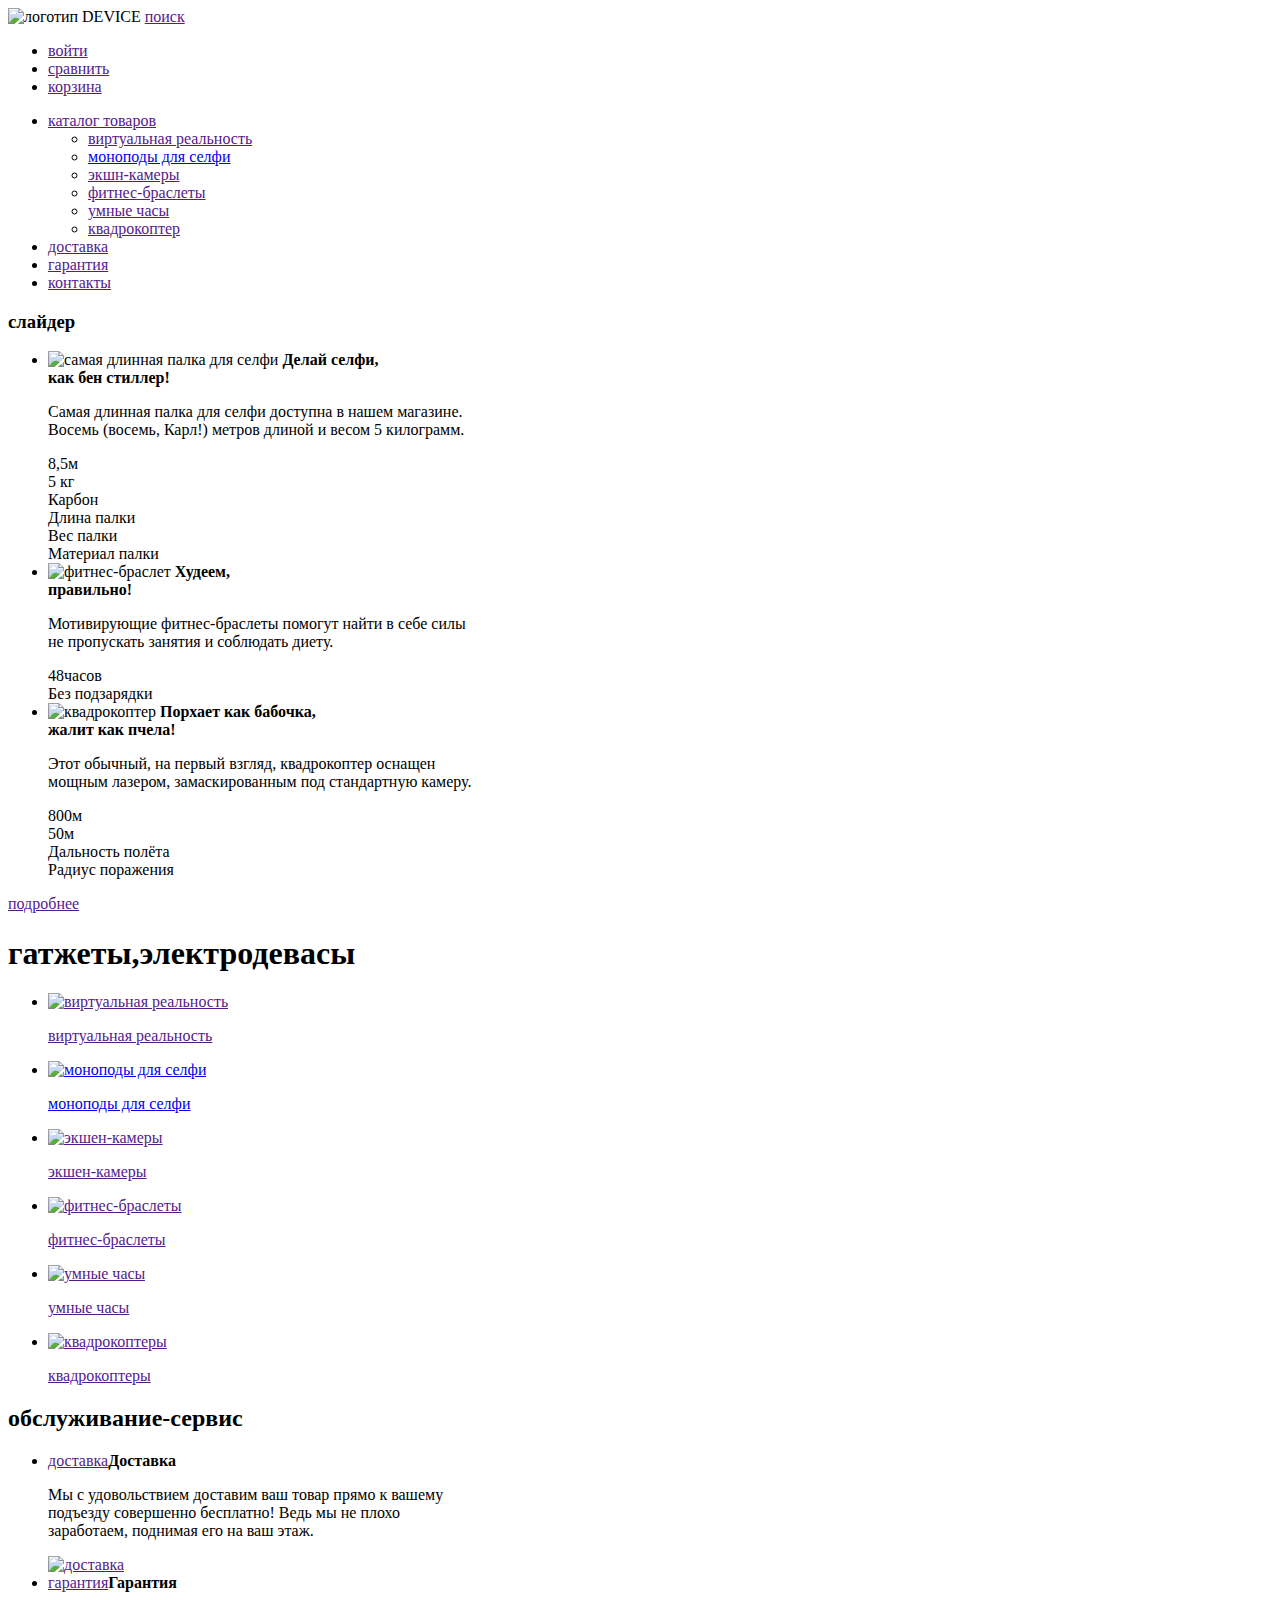
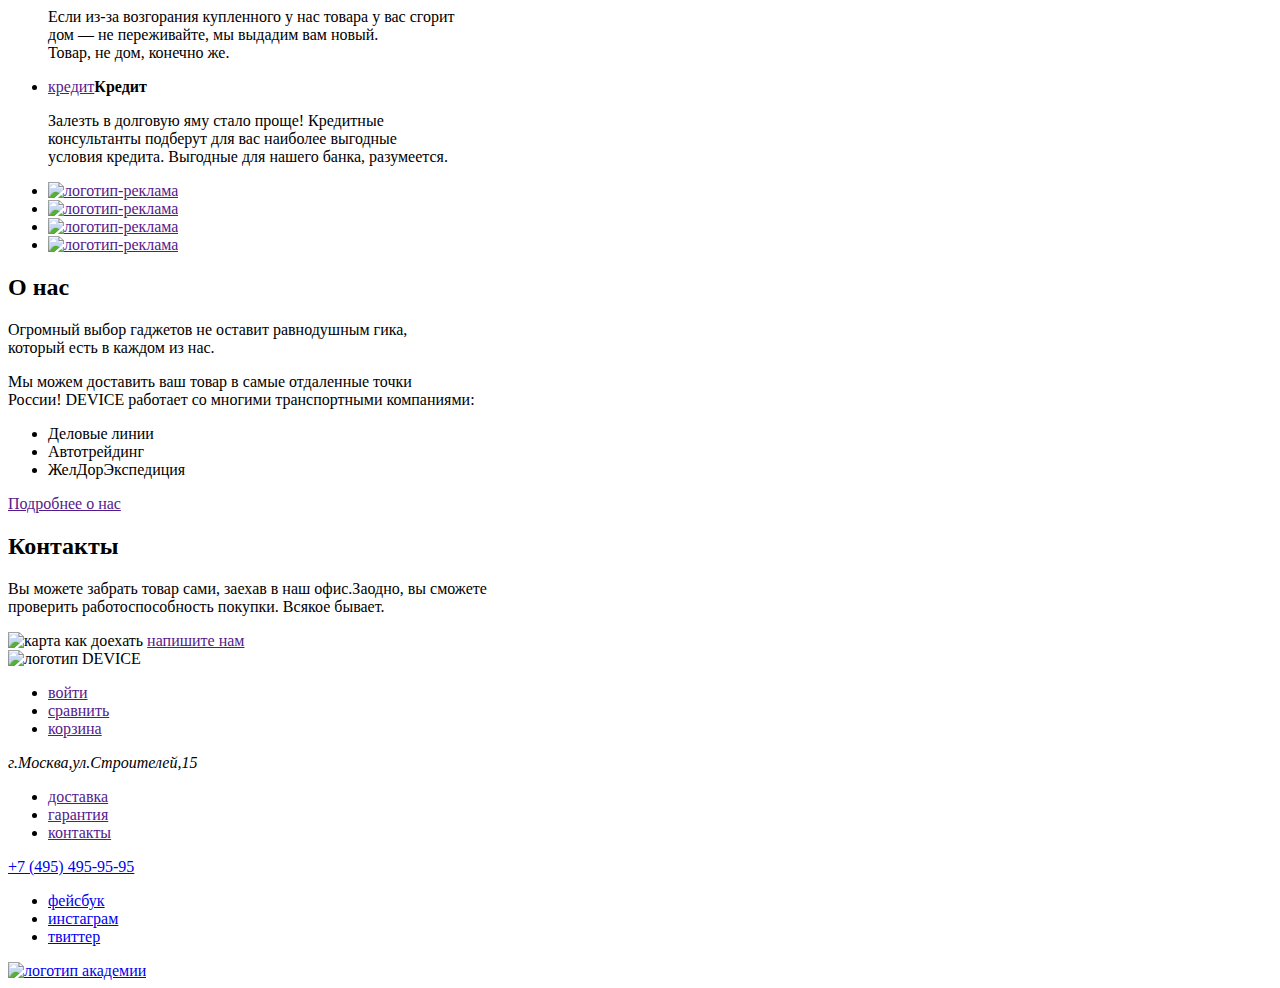
==== index.html @ 6733f3e0 "Merge pull request #3 from AleksandrKurilenko/master" ====
<!DOCTYPE html>
<html lang="ru">

<head>
  <meta charset="utf-8">
  <title>HTML Academy: Девайс</title>
</head>

<body>
  <header>
    <nav>
      <a><img src="https://via.placeholder.com/150x200" alt="логотип DEVICE"></a>
      <a href="">поиск</a>
      <ul>
        <li><a href="">войти</a></li>
        <li><a href="">сравнить</a></li>
        <li><a href="">корзина</a></li>
      </ul>
      <ul>
        <li><a href="">каталог товаров</a>
          <ul>
            <li><a href="">виртуальная реальность</a></li>
            <li><a href="catalog.html">моноподы для селфи</a></li>
            <li><a href="">экшн-камеры</a></li>
            <li><a href="">фитнес-браслеты</a></li>
            <li><a href="">умные часы</a></li>
            <li><a href="">квадрокоптер</a></li>
          </ul>
        </li>
        <li><a href="">доставка</a></li>
        <li><a href="">гарантия</a></li>
        <li><a href="">контакты</a></li>
      </ul>
    </nav>
  </header>
  <main>
    <section>
      <h3 class="visually-hidden">слайдер</h3>
      <ul>
        <li><img src="https://via.placeholder.com/150x200" alt="самая длинная палка для селфи">
          <b>Делай селфи,<br> как бен стиллер!</b>
          <!--Здесь будет декоративная цифра 01-->
          <p>Самая длинная палка для селфи доступна в нашем магазине.<br>
            Восемь (восемь, Карл!) метров длиной и весом 5 килограмм.</p>
          <table>
            <tr>
              <dt>8,5м</dt>
              <dt>5 кг</dt>
              <dt>Карбон</dt>
            </tr>
            <tr>
              <dt>Длина палки</dt>
              <dt>Вес палки</dt>
              <dt>Материал палки</dt>
            </tr>
          </table>
        </li>
        <li><img src="https://via.placeholder.com/150x200" alt="фитнес-браслет">
          <b>Худеем,<br> правильно!</b>
          <!--Здесь будет декоративная цифра 02-->
          <p>Мотивирующие фитнес-браслеты помогут найти в себе силы<br>
            не пропускать занятия и соблюдать диету.</p>
          <table>
            <tr>
              <dt>48часов</dt>
            </tr>
            <tr>
              <dt>Без подзарядки</dt>
            </tr>
          </table>
        </li>
        <li><img src="https://via.placeholder.com/150x200" alt="квадрокоптер">
          <b>Порхает как бабочка,<br> жалит как пчела!</b>
          <!--Здесь будет декоративная цифра 03-->
          <p>Этот обычный, на первый взгляд, квадрокоптер оснащен<br>
            мощным лазером, замаскированным под стандартную камеру.</p>
          <table>
            <tr>
              <dt>800м</dt>
              <dt>50м</dt>
            </tr>
            <tr>
              <dt>Дальность полёта</dt>
              <dt>Радиус поражения</dt>
            </tr>
          </table>
        </li>
      </ul>
      <div>
        <a href="">подробнее</a>
        <!--здесь будут радиоиконки-->
      </div>
    </section>
    <section>
      <h1 class="visually-hidden">гатжеты,электродевасы</h1>
      <ul>
        <li><a href=""><img src="https://via.placeholder.com/150x200" alt="виртуальная реальность">
            <p>виртуальная реальность</p>
          </a></li>
        <li><a href="catalog.html"><img src="https://via.placeholder.com/150x200" alt="моноподы для селфи">
            <p>моноподы для селфи</p>
          </a></li>
        <li><a href=""><img src="https://via.placeholder.com/150x200" alt="экшен-камеры">
            <p>экшен-камеры</p>
          </a></li>
        <li><a href=""><img src="https://via.placeholder.com/150x200" alt="фитнес-браслеты">
            <p>фитнес-браслеты</p>
          </a></li>
        <li><a href=""><img src="https://via.placeholder.com/150x200" alt="умные часы">
            <p>умные часы</p>
          </a></li>
        <li><a href=""><img src="https://via.placeholder.com/150x200" alt="квадрокоптеры">
            <p>квадрокоптеры</p>
          </a></li>
      </ul>
    </section>
    <section>
      <h2 class="visually-hidden">обслуживание-сервис</h2>
      <ul>
        <li><a href="">доставка</a><b>Доставка</b>
          <p>Мы с удовольствием доставим ваш товар прямо к вашему<br>
            подъезду совершенно бесплатно! Ведь мы не плохо<br>
            заработаем, поднимая его на ваш этаж.</p>
          <a href=""><img src="https://via.placeholder.com/150x200" alt="доставка"></a>
        </li>
        <li><a href="">гарантия</a><b>Гарантия</b>
          <p>Если из-за возгорания купленного у нас товара у вас сгорит<br>
            дом — не переживайте, мы выдадим вам новый.<br>
            Товар, не дом, конечно же.</p>
        </li>
        <li><a href="">кредит</a><b>Кредит</b>
          <p>Залезть в долговую яму стало проще! Кредитные<br>
            консультанты подберут для вас наиболее выгодные<br>
            условия кредита. Выгодные для нашего банка, разумеется.</p>
        </li>
      </ul>
    </section>
    <div>
      <ul>
        <li><a href=""><img src="https://via.placeholder.com/150x200" alt="логотип-реклама"></a></li>
        <li><a href=""><img src="https://via.placeholder.com/150x200" alt="логотип-реклама"></a></li>
        <li><a href=""><img src="https://via.placeholder.com/150x200" alt="логотип-реклама"></a></li>
        <li><a href=""><img src="https://via.placeholder.com/150x200" alt="логотип-реклама"></a></li>
      </ul>
    </div>
    <section>
      <h2>О нас</h2>
      <p>Огромный выбор гаджетов не оставит равнодушным гика,<br>
        который есть в каждом из нас.</p>
      <p>Мы можем доставить ваш товар в самые отдаленные точки<br>
        России! DEVICE работает со многими транспортными компаниями:</p>
      <ul>
        <li>Деловые линии</li>
        <li>Автотрейдинг</li>
        <li>ЖелДорЭкспедиция</li>
      </ul>
      <a href="">Подробнее о нас</a>
    </section>
    <section>
      <h2>Контакты</h2>
      <p>Вы можете забрать товар сами, заехав в наш офис.Заодно, вы сможете<br>
        проверить работоспособность покупки. Всякое бывает.</p>
      <img src="https://via.placeholder.com/150x200" alt="карта как доехать">
      <a href="">напишите нам</a>
    </section>
  </main>
  <footer>
    <div>
      <a><img src="https://via.placeholder.com/150x200" alt="логотип DEVICE"></a>
      <ul>
        <li><a href="">войти</a></li>
        <li><a href="">сравнить</a></li>
        <li><a href="">корзина</a></li>
      </ul>
    </div>
    <div>
      <address>г.Москва,ул.Строителей,15</address>
      <ul>
        <li><a href="">доставка</a></li>
        <li><a href="">гарантия</a></li>
        <li><a href="">контакты</a></li>
      </ul>
      <a href="tel:+74954959595">+7 (495) 495-95-95</a>
    </div>
    <div>
      <ul>
        <li><a href="#">фейсбук</a></li>
        <li><a href="#">инстаграм</a></li>
        <li><a href="#">твиттер</a></li>
      </ul>
      <a href="https://htmlacademy.ru/intensive/htmlcss">
        <img src="https://via.placeholder.com/150x200" alt="логотип академии">
      </a>
    </div>
  </footer>
</body>

</html>
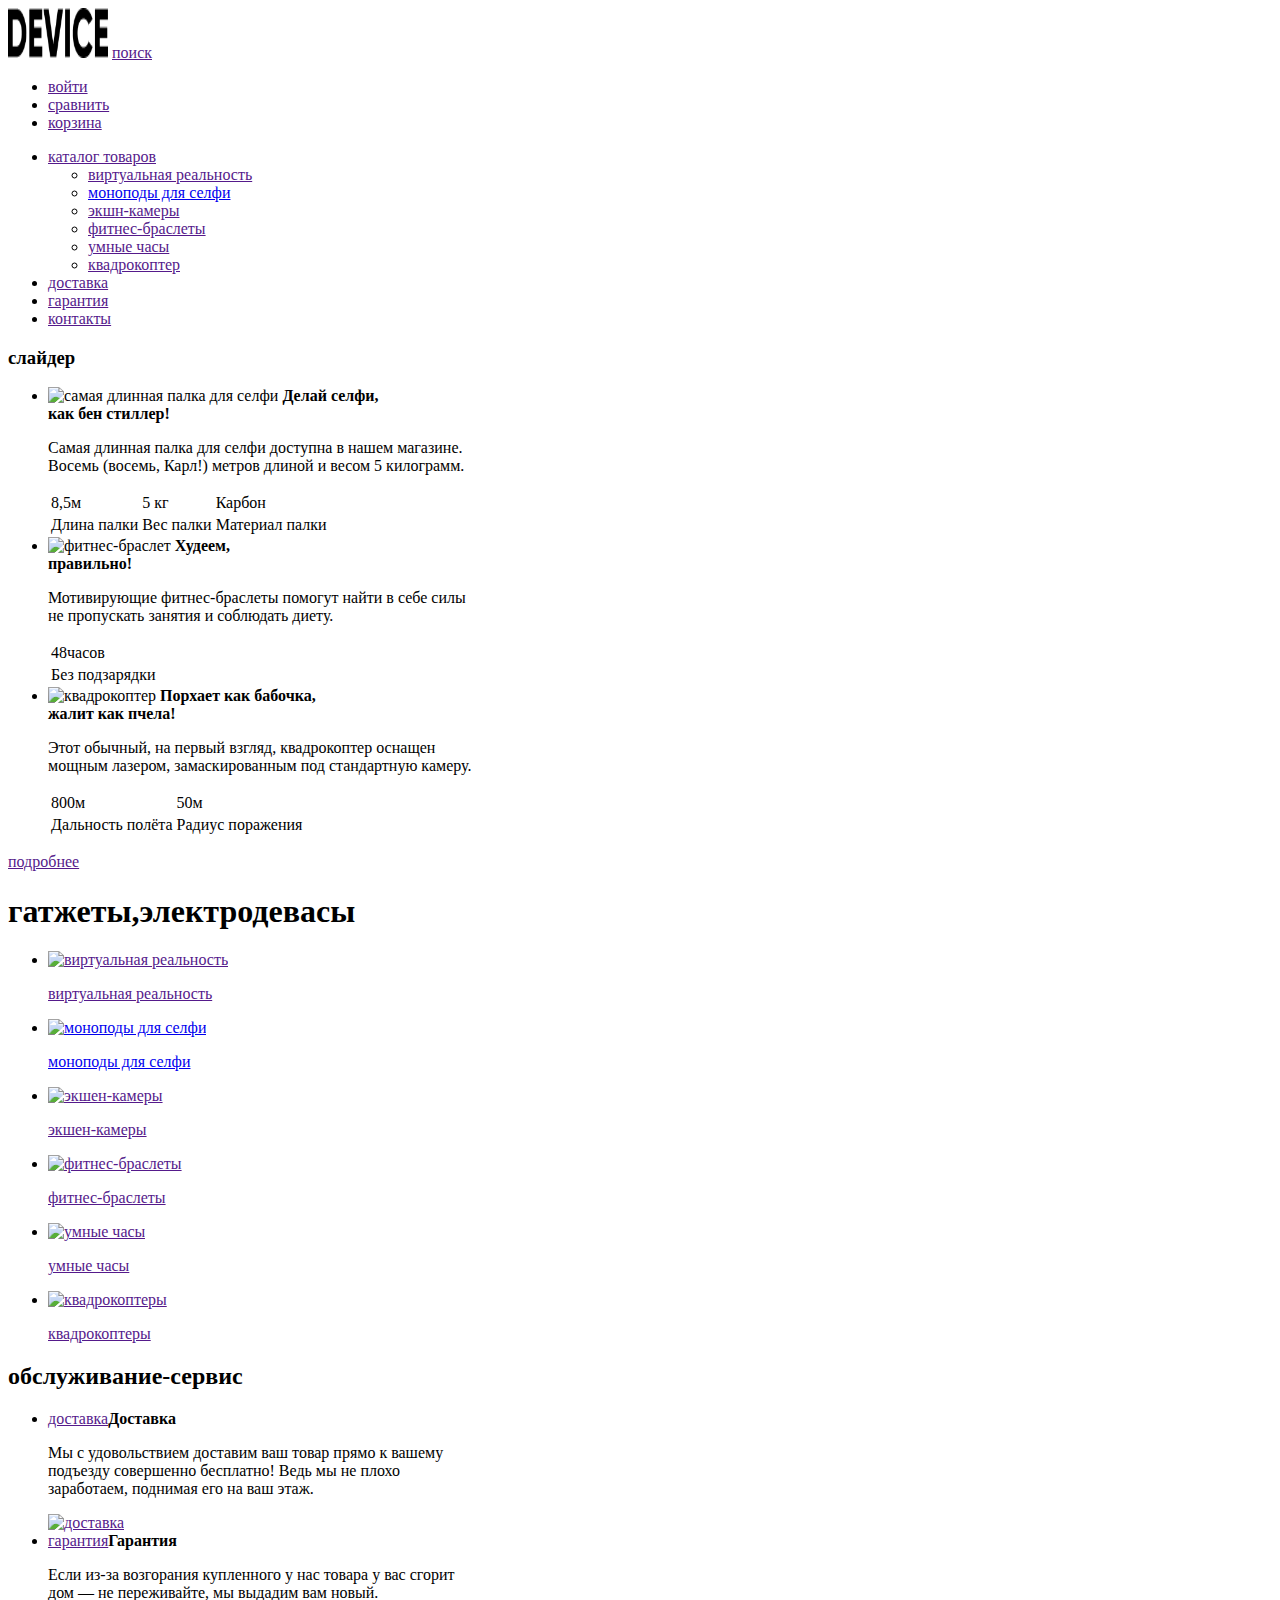
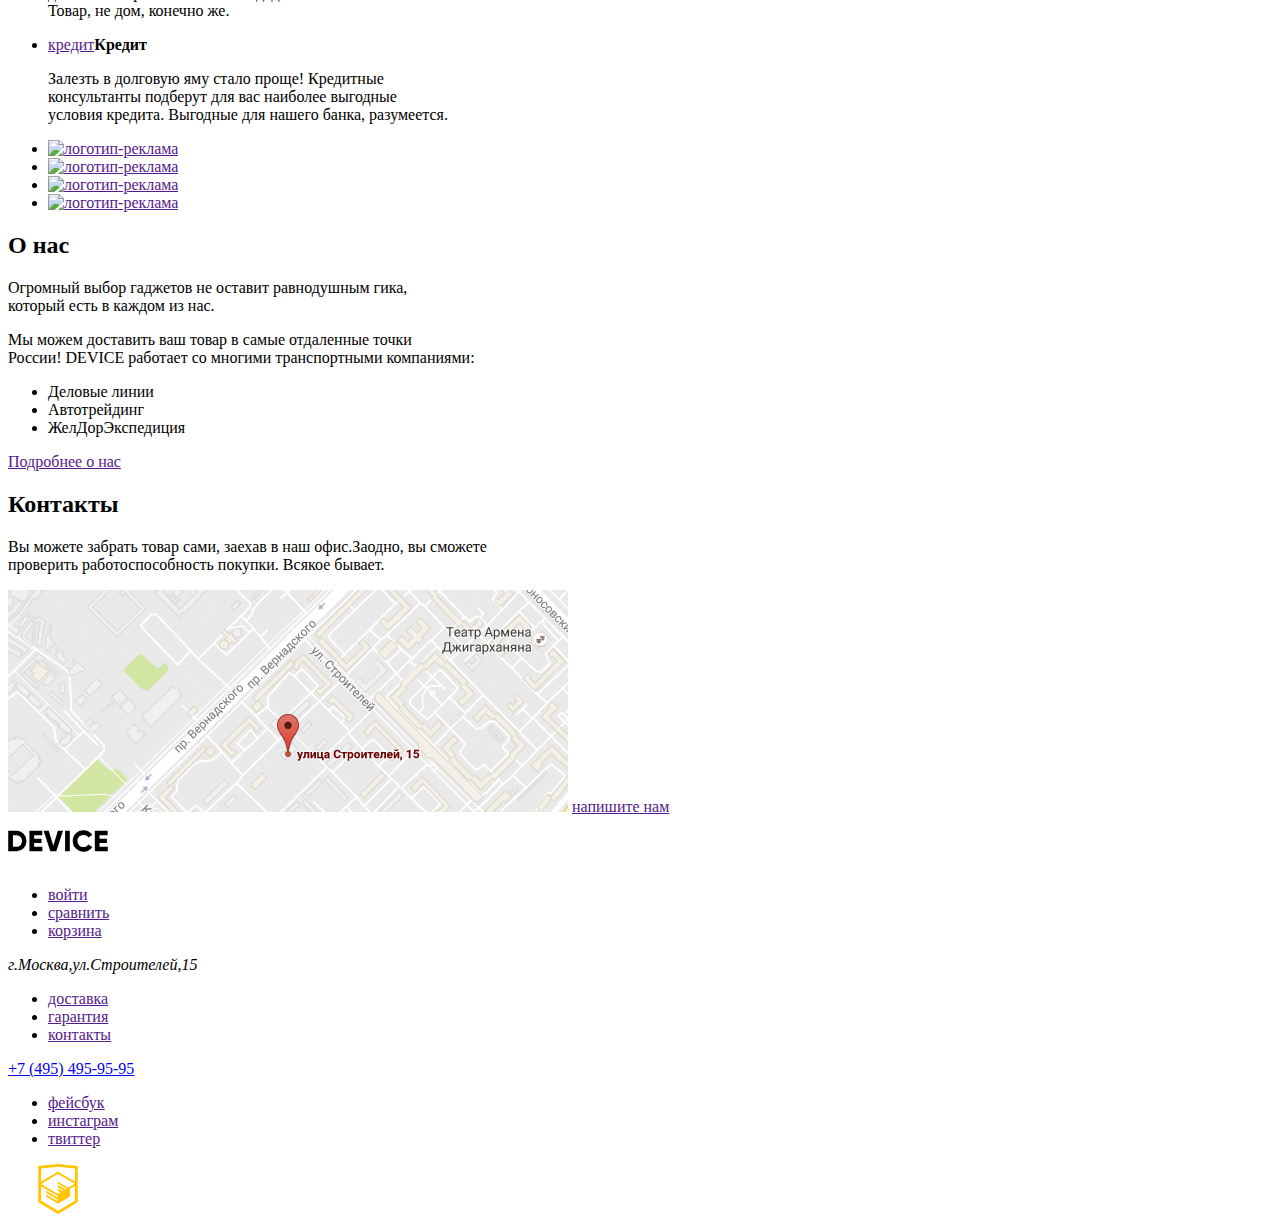
==== commit 03244edc: "Merge pull request #4 from AleksandrKurilenko/master" ====
--- a/index.html
+++ b/index.html
@@ -9,7 +9,7 @@
 <body>
   <header>
     <nav>
-      <a><img src="https://via.placeholder.com/150x200" alt="логотип DEVICE"></a>
+      <a><img src="img/-e-logo.png" width="100" height="50" alt="логотип DEVICE"></a>
       <a href="">поиск</a>
       <ul>
         <li><a href="">войти</a></li>
@@ -44,14 +44,14 @@
             Восемь (восемь, Карл!) метров длиной и весом 5 килограмм.</p>
           <table>
             <tr>
-              <dt>8,5м</dt>
-              <dt>5 кг</dt>
-              <dt>Карбон</dt>
+              <td>8,5м</td>
+              <td>5 кг</td>
+              <td>Карбон</td>
             </tr>
             <tr>
-              <dt>Длина палки</dt>
-              <dt>Вес палки</dt>
-              <dt>Материал палки</dt>
+              <td>Длина палки</td>
+              <td>Вес палки</td>
+              <td>Материал палки</td>
             </tr>
           </table>
         </li>
@@ -62,10 +62,10 @@
             не пропускать занятия и соблюдать диету.</p>
           <table>
             <tr>
-              <dt>48часов</dt>
+              <td>48часов</td>
             </tr>
             <tr>
-              <dt>Без подзарядки</dt>
+              <td>Без подзарядки</td>
             </tr>
           </table>
         </li>
@@ -76,12 +76,12 @@
             мощным лазером, замаскированным под стандартную камеру.</p>
           <table>
             <tr>
-              <dt>800м</dt>
-              <dt>50м</dt>
+              <td>800м</td>
+              <td>50м</td>
             </tr>
             <tr>
-              <dt>Дальность полёта</dt>
-              <dt>Радиус поражения</dt>
+              <td>Дальность полёта</td>
+              <td>Радиус поражения</td>
             </tr>
           </table>
         </li>
@@ -160,13 +160,13 @@
       <h2>Контакты</h2>
       <p>Вы можете забрать товар сами, заехав в наш офис.Заодно, вы сможете<br>
         проверить работоспособность покупки. Всякое бывает.</p>
-      <img src="https://via.placeholder.com/150x200" alt="карта как доехать">
-      <a href="">напишите нам</a>
+      <a href=""><img src="img/map1.jpg" alt="карта как доехать"></a>
+      <a href=""> напишите нам</a>
     </section>
   </main>
   <footer>
     <div>
-      <a><img src="https://via.placeholder.com/150x200" alt="логотип DEVICE"></a>
+      <a><img src="img/logo-device.svg" width="100" height="50" alt="логотип DEVICE"></a>
       <ul>
         <li><a href="">войти</a></li>
         <li><a href="">сравнить</a></li>
@@ -184,12 +184,12 @@
     </div>
     <div>
       <ul>
-        <li><a href="#">фейсбук</a></li>
-        <li><a href="#">инстаграм</a></li>
-        <li><a href="#">твиттер</a></li>
+        <li><a href="">фейсбук</a></li>
+        <li><a href="">инстаграм</a></li>
+        <li><a href="">твиттер</a></li>
       </ul>
       <a href="https://htmlacademy.ru/intensive/htmlcss">
-        <img src="https://via.placeholder.com/150x200" alt="логотип академии">
+        <img src="img/logo-html.svg" width="100" height="50" alt="логотип академии">
       </a>
     </div>
   </footer>
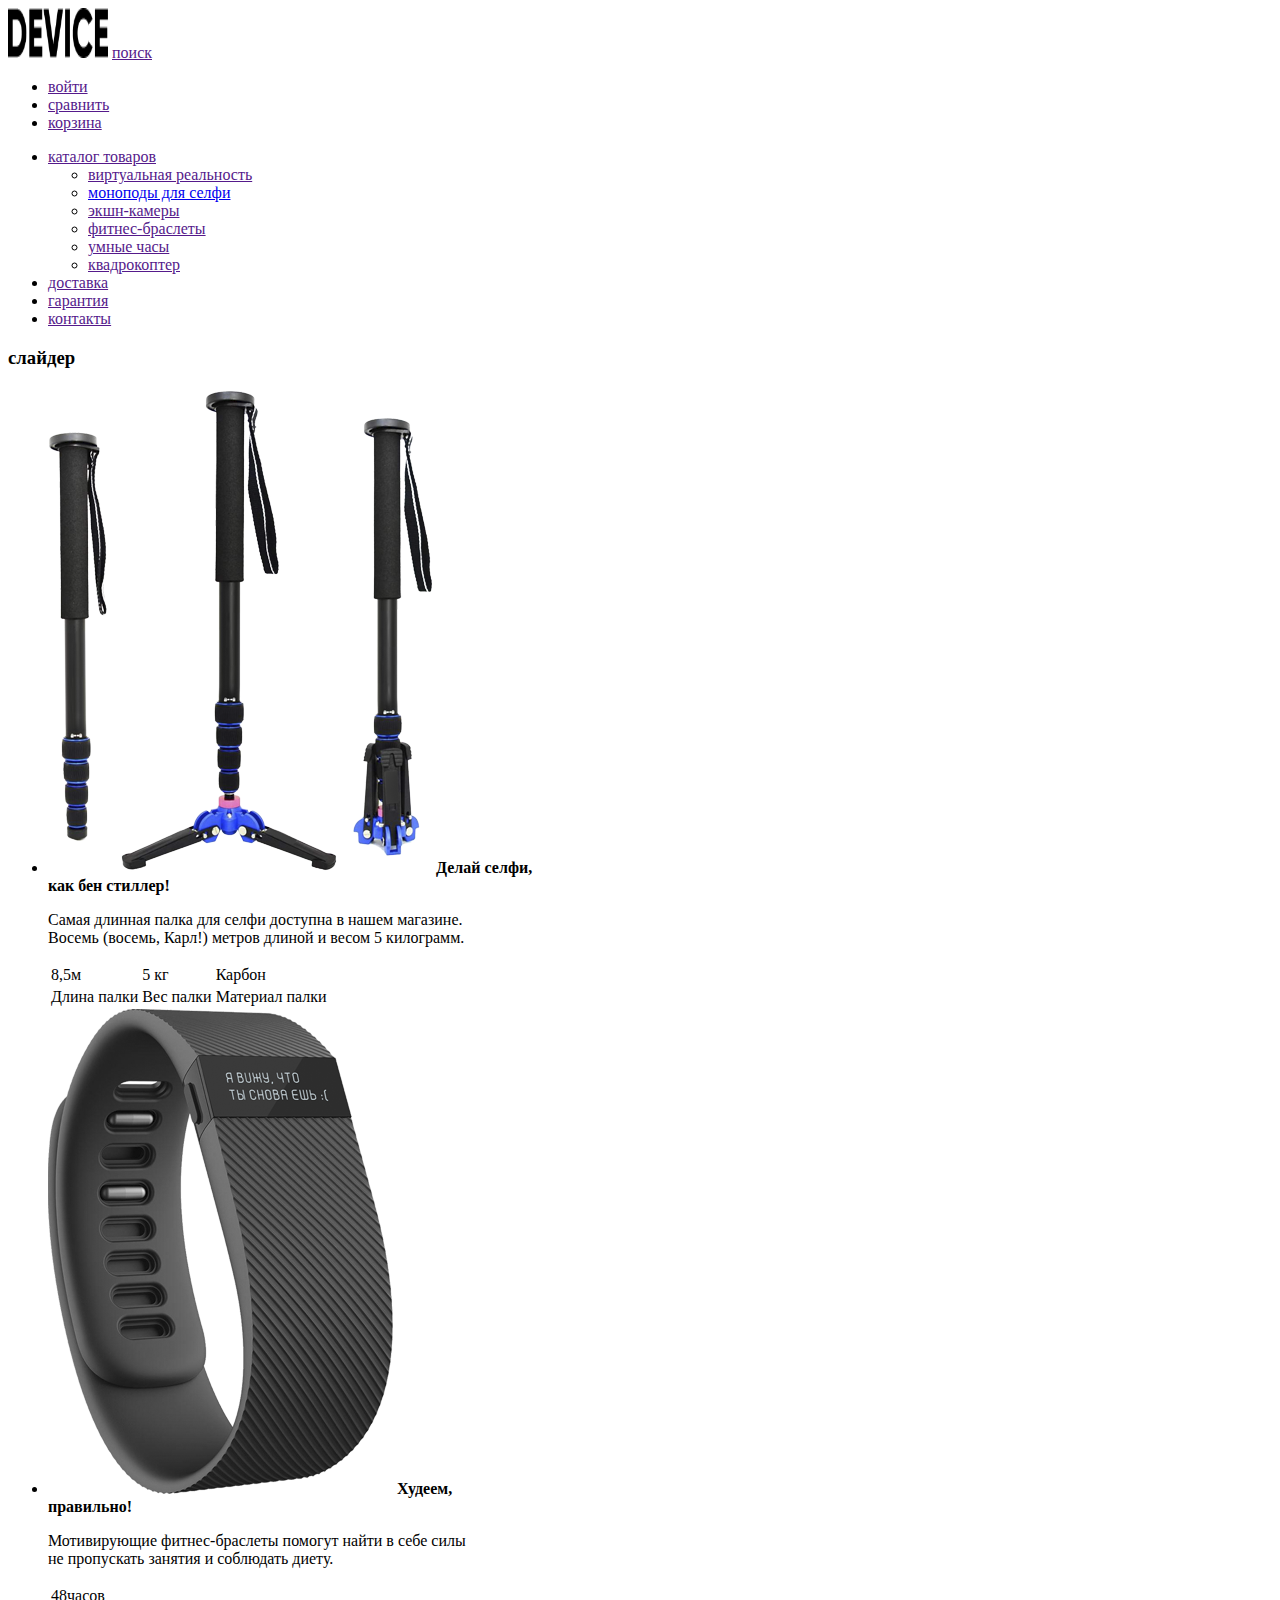
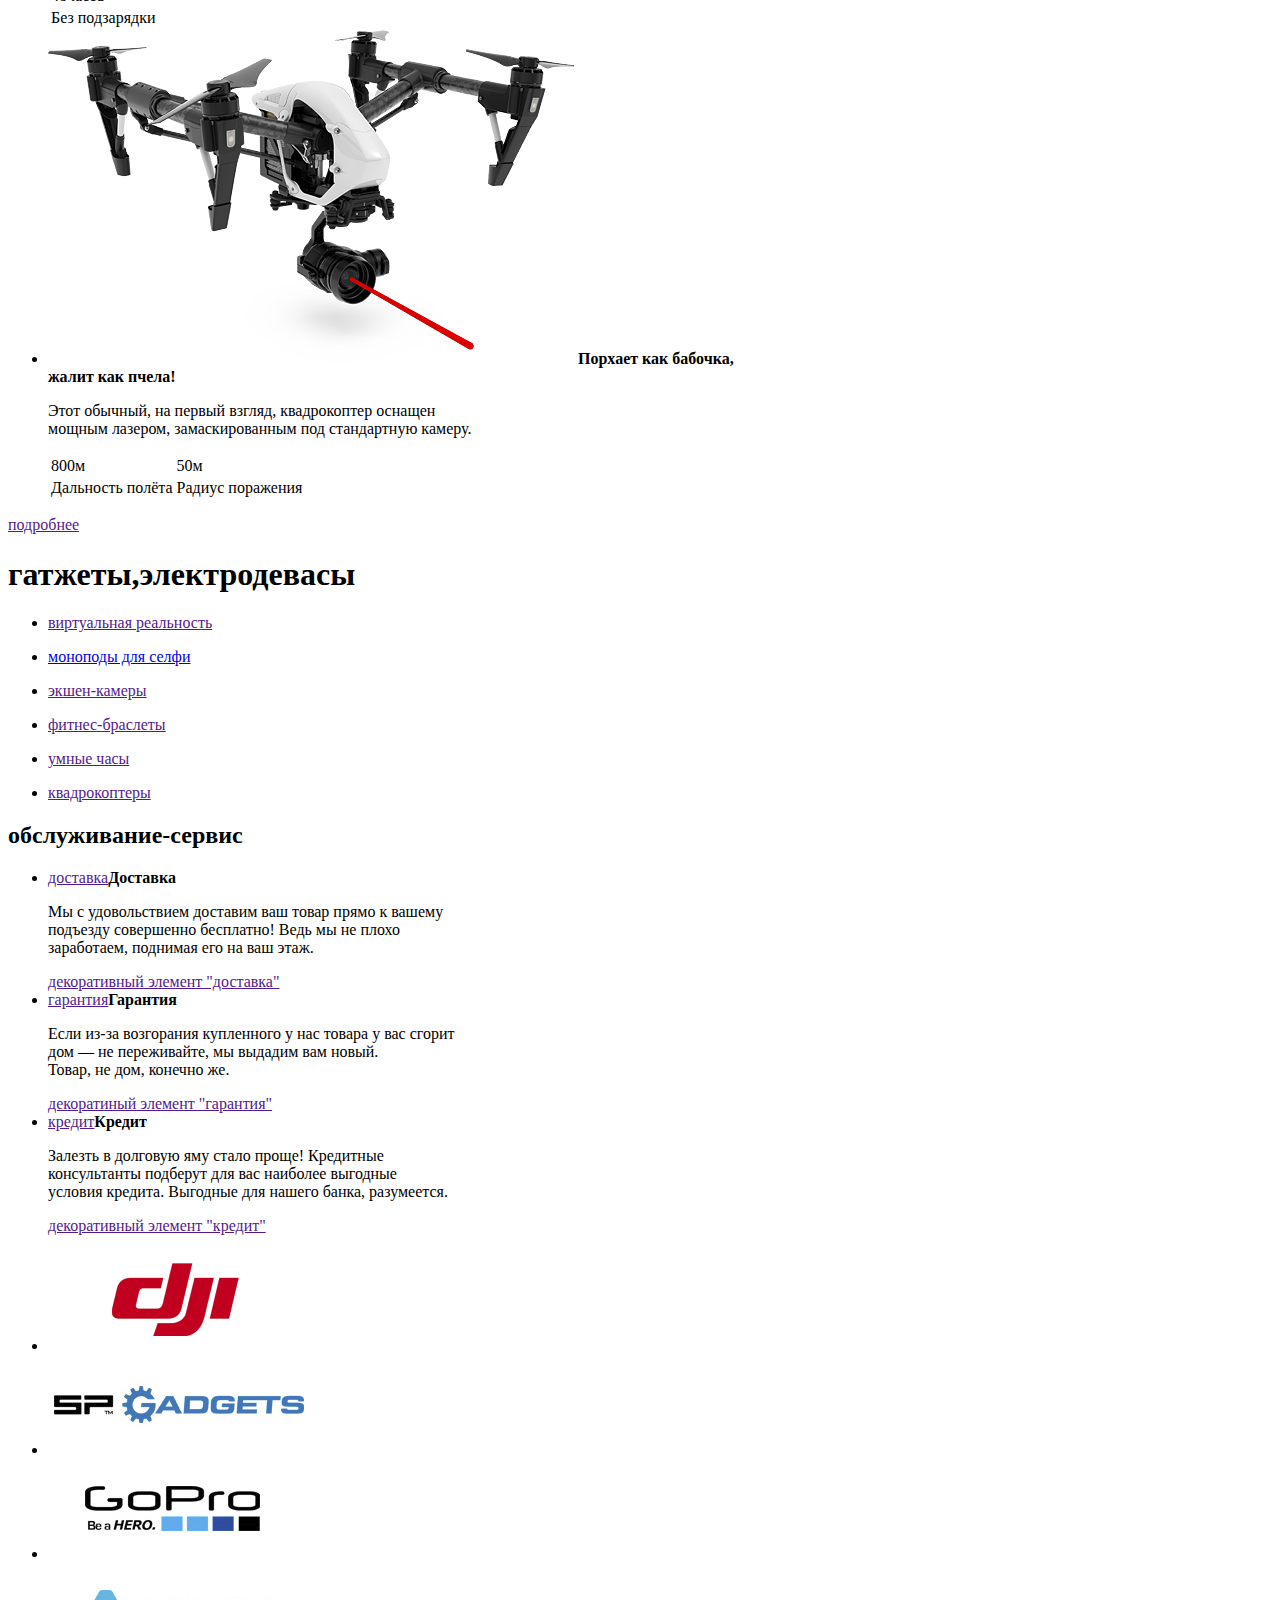
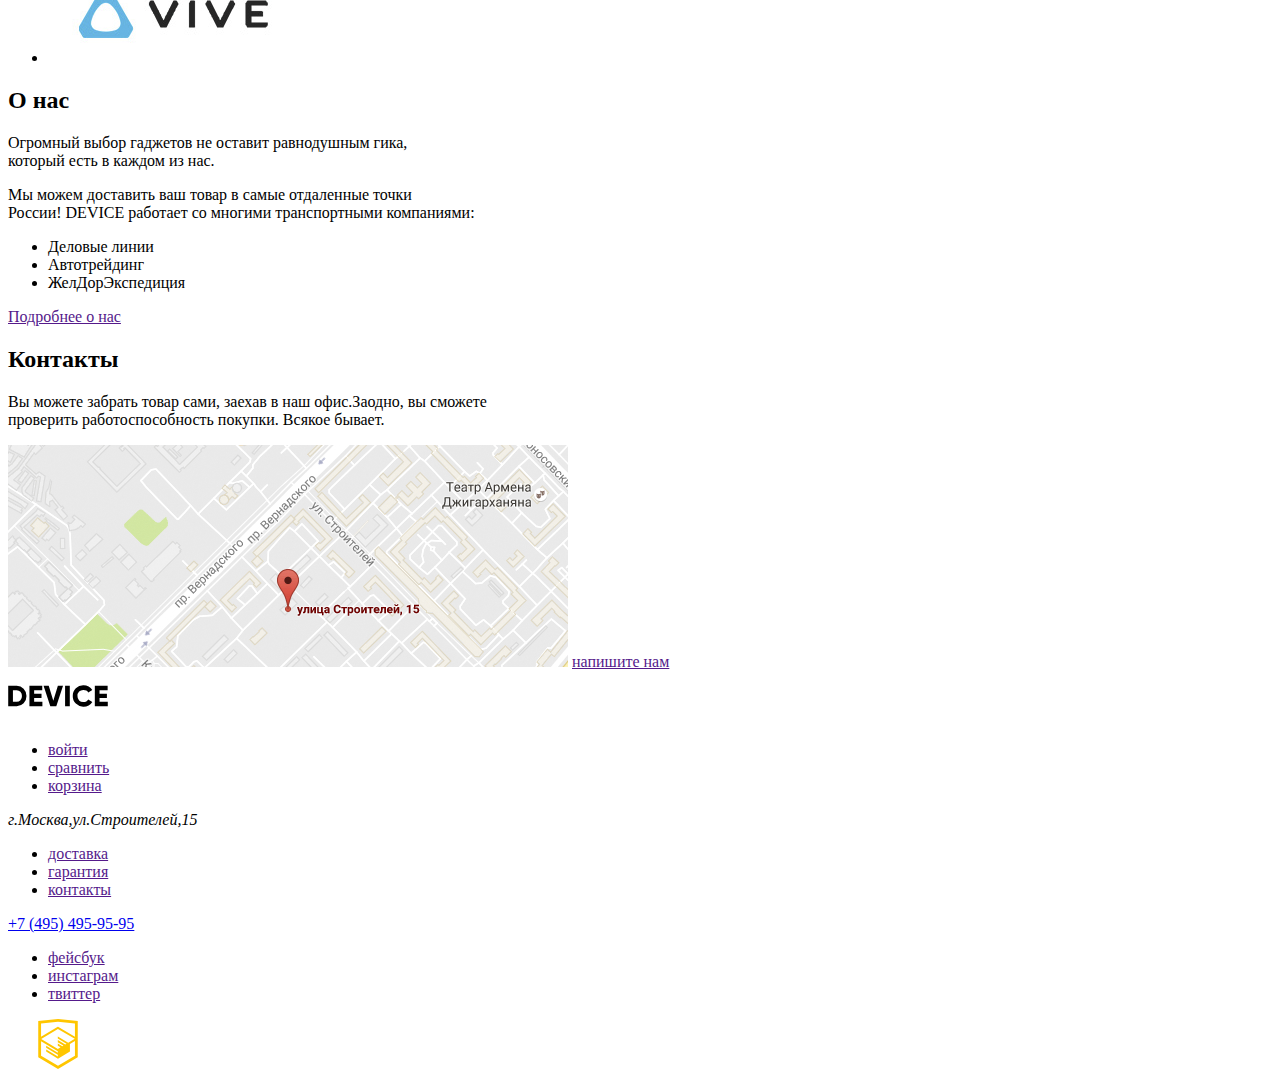
==== commit 8fce526a: "Merge pull request #5 from AleksandrKurilenko/master" ====
--- a/index.html
+++ b/index.html
@@ -37,7 +37,7 @@
     <section>
       <h3 class="visually-hidden">слайдер</h3>
       <ul>
-        <li><img src="https://via.placeholder.com/150x200" alt="самая длинная палка для селфи">
+        <li><img src="img/slider-11.png" alt="самая длинная палка для селфи">
           <b>Делай селфи,<br> как бен стиллер!</b>
           <!--Здесь будет декоративная цифра 01-->
           <p>Самая длинная палка для селфи доступна в нашем магазине.<br>
@@ -55,7 +55,7 @@
             </tr>
           </table>
         </li>
-        <li><img src="https://via.placeholder.com/150x200" alt="фитнес-браслет">
+        <li><img src="img/slider-21.png" alt="фитнес-браслет">
           <b>Худеем,<br> правильно!</b>
           <!--Здесь будет декоративная цифра 02-->
           <p>Мотивирующие фитнес-браслеты помогут найти в себе силы<br>
@@ -69,7 +69,7 @@
             </tr>
           </table>
         </li>
-        <li><img src="https://via.placeholder.com/150x200" alt="квадрокоптер">
+        <li><img src="img/slider-31.png" alt="квадрокоптер">
           <b>Порхает как бабочка,<br> жалит как пчела!</b>
           <!--Здесь будет декоративная цифра 03-->
           <p>Этот обычный, на первый взгляд, квадрокоптер оснащен<br>
@@ -93,23 +93,24 @@
     </section>
     <section>
       <h1 class="visually-hidden">гатжеты,электродевасы</h1>
-      <ul>
-        <li><a href=""><img src="https://via.placeholder.com/150x200" alt="виртуальная реальность">
+      <!--список svg иконок-->
+      <ul>
+        <li><a href="">
             <p>виртуальная реальность</p>
           </a></li>
-        <li><a href="catalog.html"><img src="https://via.placeholder.com/150x200" alt="моноподы для селфи">
+        <li><a href="catalog.html">
             <p>моноподы для селфи</p>
           </a></li>
-        <li><a href=""><img src="https://via.placeholder.com/150x200" alt="экшен-камеры">
+        <li><a href="">
             <p>экшен-камеры</p>
           </a></li>
-        <li><a href=""><img src="https://via.placeholder.com/150x200" alt="фитнес-браслеты">
+        <li><a href="">
             <p>фитнес-браслеты</p>
           </a></li>
-        <li><a href=""><img src="https://via.placeholder.com/150x200" alt="умные часы">
+        <li><a href="">
             <p>умные часы</p>
           </a></li>
-        <li><a href=""><img src="https://via.placeholder.com/150x200" alt="квадрокоптеры">
+        <li><a href="">
             <p>квадрокоптеры</p>
           </a></li>
       </ul>
@@ -121,26 +122,31 @@
           <p>Мы с удовольствием доставим ваш товар прямо к вашему<br>
             подъезду совершенно бесплатно! Ведь мы не плохо<br>
             заработаем, поднимая его на ваш этаж.</p>
-          <a href=""><img src="https://via.placeholder.com/150x200" alt="доставка"></a>
+          <!--картинка svg-->
+          <a href="">декоративный элемент "доставка"</a>
         </li>
         <li><a href="">гарантия</a><b>Гарантия</b>
           <p>Если из-за возгорания купленного у нас товара у вас сгорит<br>
             дом — не переживайте, мы выдадим вам новый.<br>
             Товар, не дом, конечно же.</p>
+          <!--картинка svg-->
+          <a href="">декоратиный элемент "гарантия"</a>
         </li>
         <li><a href="">кредит</a><b>Кредит</b>
           <p>Залезть в долговую яму стало проще! Кредитные<br>
             консультанты подберут для вас наиболее выгодные<br>
             условия кредита. Выгодные для нашего банка, разумеется.</p>
-        </li>
-      </ul>
-    </section>
-    <div>
-      <ul>
-        <li><a href=""><img src="https://via.placeholder.com/150x200" alt="логотип-реклама"></a></li>
-        <li><a href=""><img src="https://via.placeholder.com/150x200" alt="логотип-реклама"></a></li>
-        <li><a href=""><img src="https://via.placeholder.com/150x200" alt="логотип-реклама"></a></li>
-        <li><a href=""><img src="https://via.placeholder.com/150x200" alt="логотип-реклама"></a></li>
+          <!--картинка svg-->
+          <a href="">декоративный элемент "кредит"</a>
+        </li>
+      </ul>
+    </section>
+    <div>
+      <ul>
+        <li><a href=""><img src="img/logo-1.png" alt="логотип-dji"></a></li>
+        <li><a href=""><img src="img/logo-3.png" alt="логотип-sp Gadgets"></a></li>
+        <li><a href=""><img src="img/logo-333.png" alt="логотип-GoPro"></a></li>
+        <li><a href=""><img src="img/logo-4.png" alt="логотип-vive"></a></li>
       </ul>
     </div>
     <section>
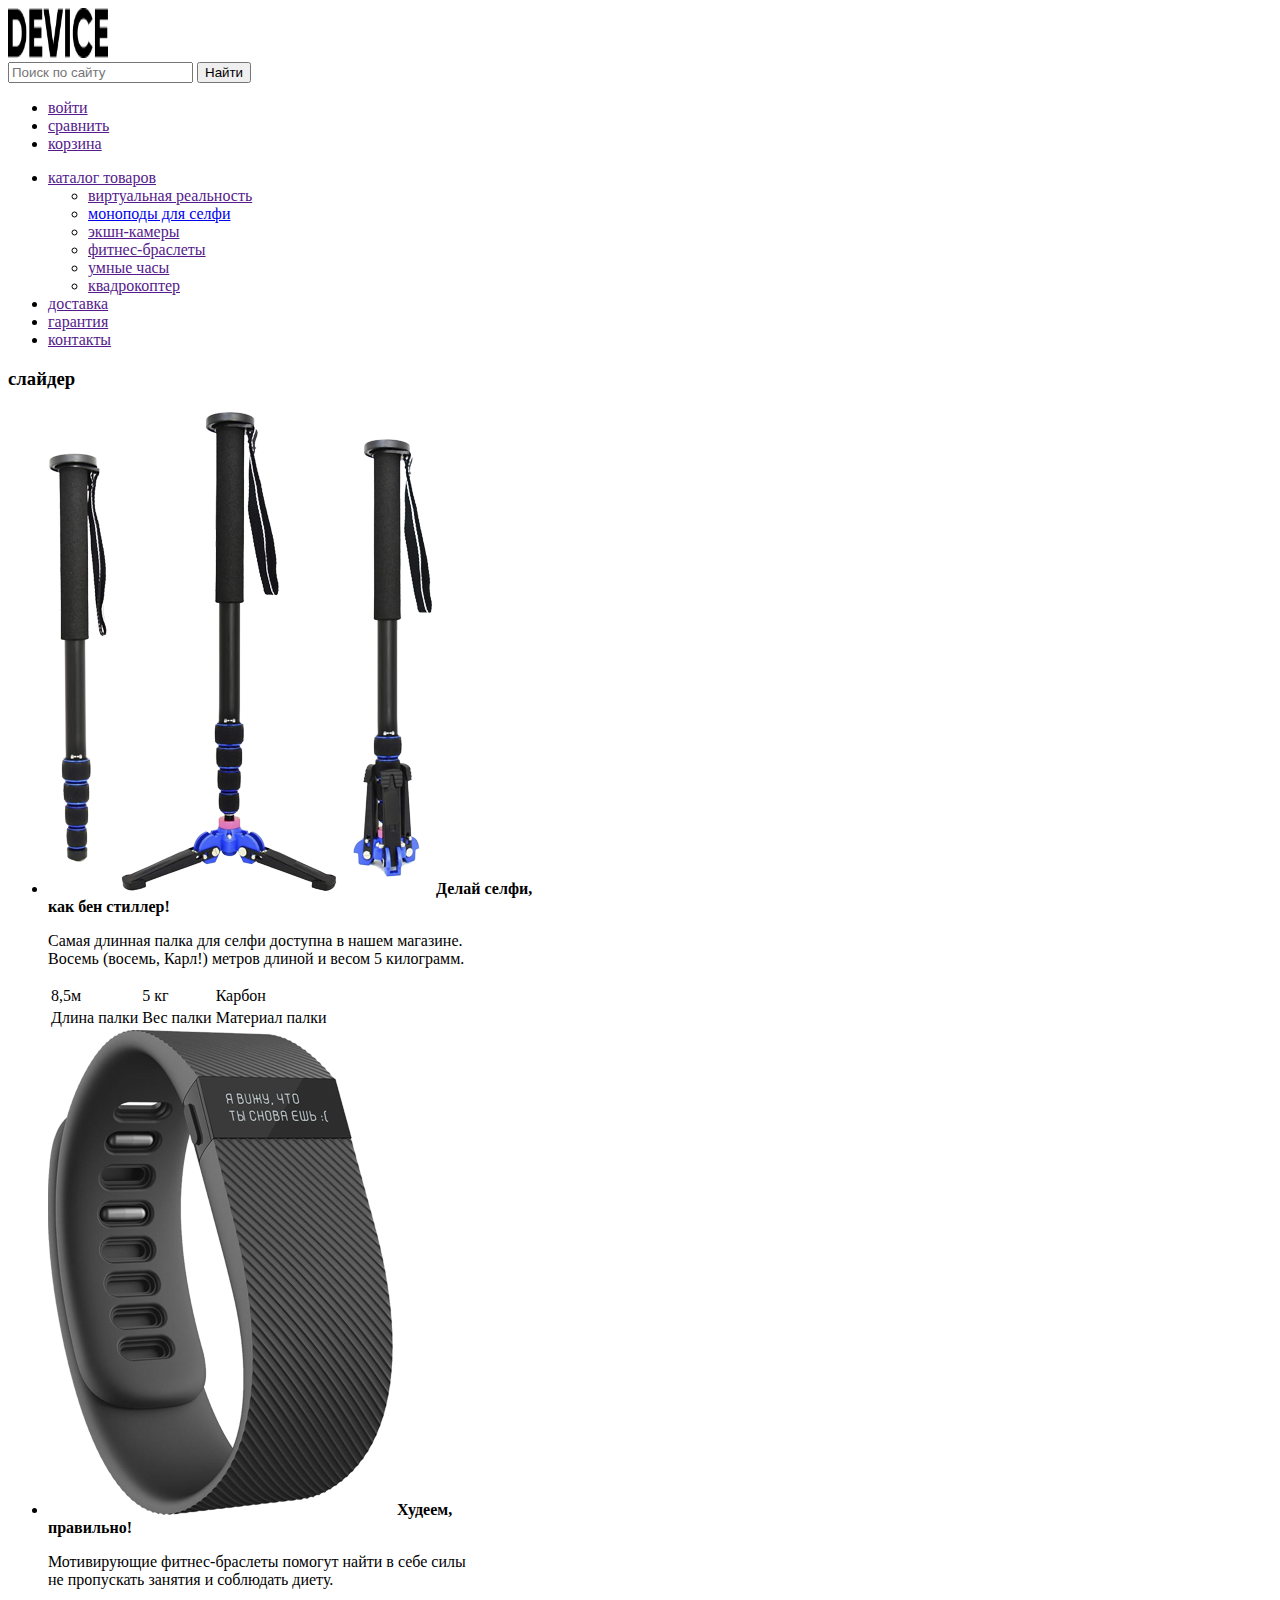
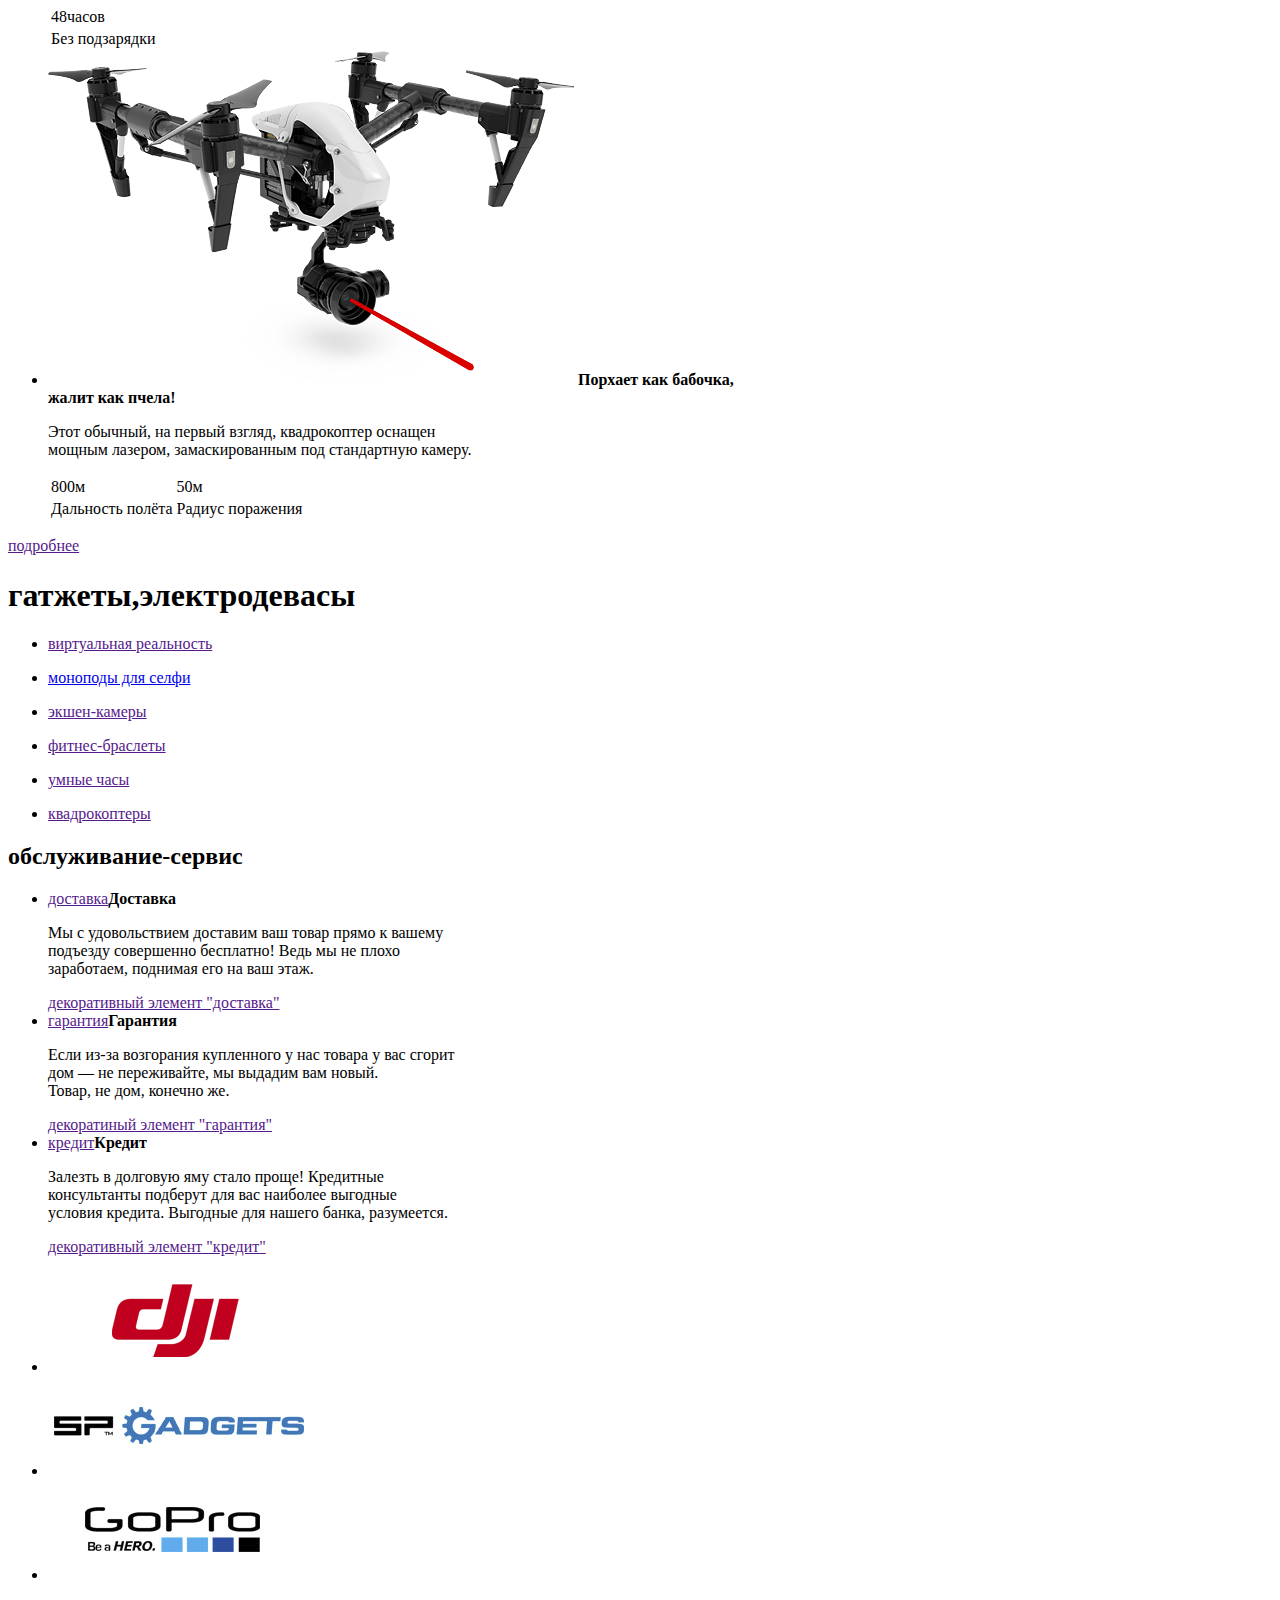
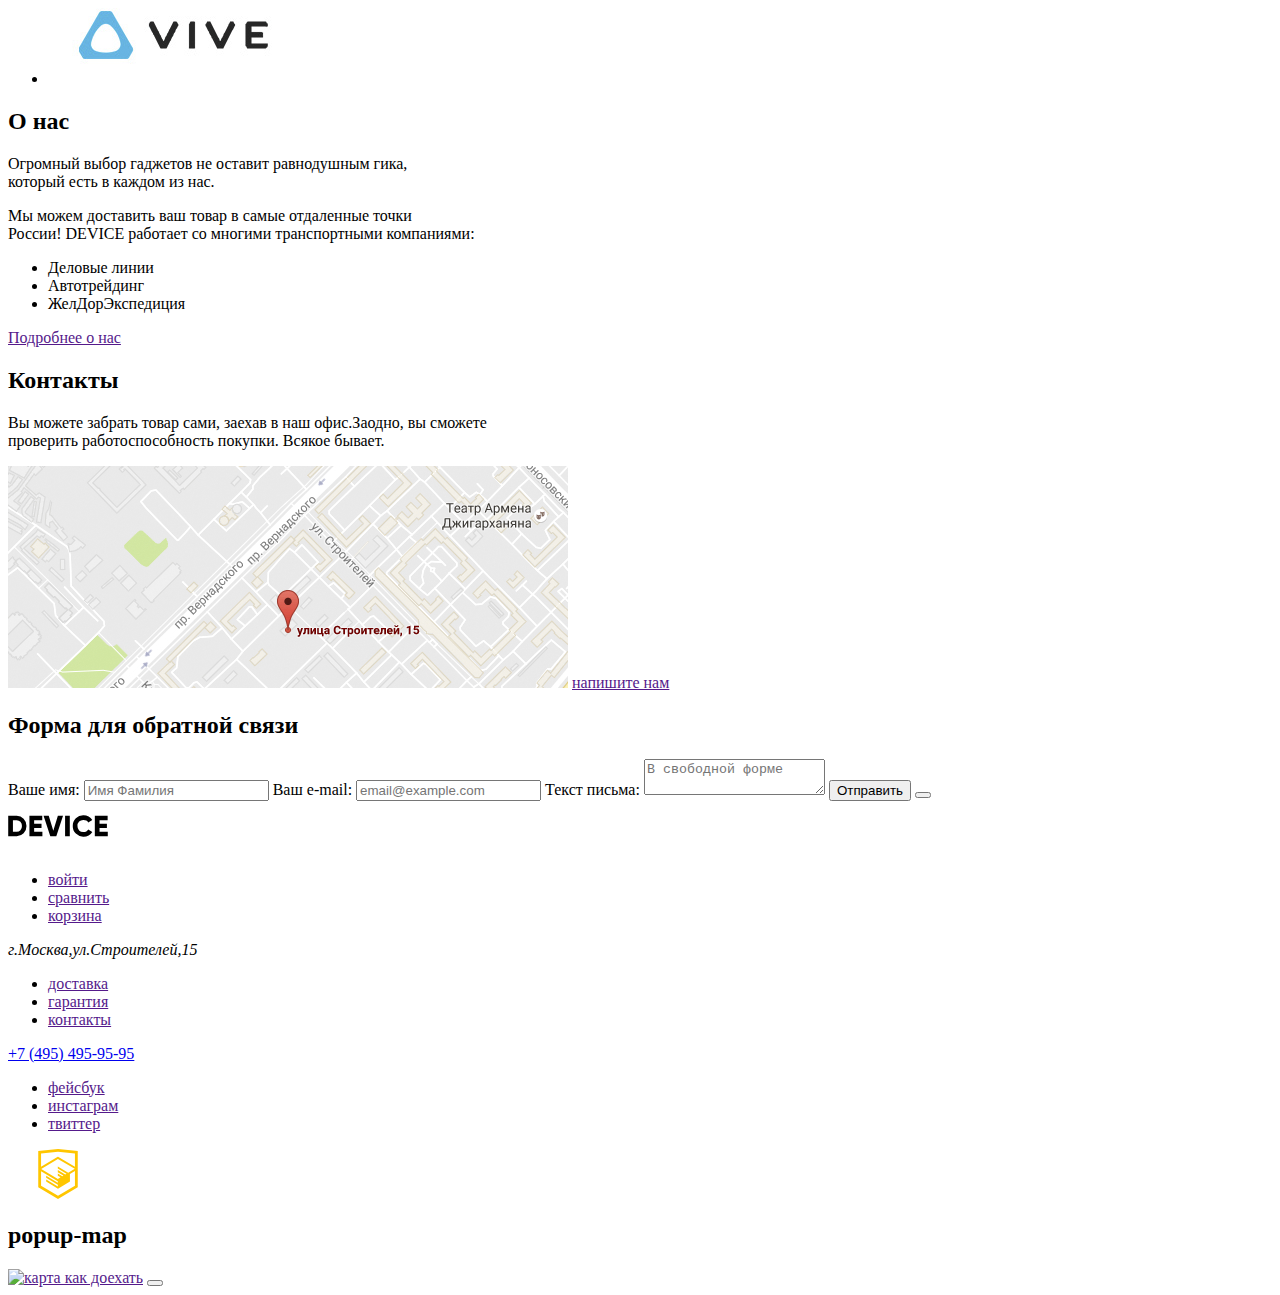
==== commit 4d24cac0: "Update index.html" ====
--- a/index.html
+++ b/index.html
@@ -10,7 +10,11 @@
   <header>
     <nav>
       <a><img src="img/-e-logo.png" width="100" height="50" alt="логотип DEVICE"></a>
-      <a href="">поиск</a>
+      <form class="search" method="get" action="https://echo.htmlacademy.ru">
+        <label for="search" hidden>поиск по сайту</label>
+        <input class="search-input" id="search" type="search" name="search" placeholder="Поиск по сайту">
+        <button class="search-button" type="submit">Найти</button>
+      </form>
       <ul>
         <li><a href="">войти</a></li>
         <li><a href="">сравнить</a></li>
@@ -169,6 +173,20 @@
       <a href=""><img src="img/map1.jpg" alt="карта как доехать"></a>
       <a href=""> напишите нам</a>
     </section>
+    <section class="popup-write-us">
+      <h2 class="visually-hidden">Форма для обратной связи</h2>
+      <form class="popup-form" method="post" action="https://echo.htmlacademy.ru">
+        <label for="user-name">Ваше имя:</label>
+        <input type="text" id="user-name" name="user-name" placeholder="Имя Фамилия">
+        <label for="user-email">Ваш e-mail:</label>
+        <input type="email" id="user-email" name="user-email" placeholder="email@example.com">
+        <label for="user-message">Текст письма:</label>
+        <textarea id="user-message" name="user-message" placeholder="В свободной форме"></textarea>
+        <button class="button" type="submit" name="send">Отправить</button>
+        <button class="popup-write-us_close" type="reset" name="close" aria-label="close">
+        </button>
+      </form>
+    </section>
   </main>
   <footer>
     <div>
@@ -199,6 +217,12 @@
       </a>
     </div>
   </footer>
+  <section class="map">
+    <h2 class="visually-hidden">popup-map</h2>
+    <a href=""><img src="img/map-big1.png" alt="карта как доехать"></a>
+    <button class="popup-write-us_close" type="button" name="close" aria-label="close">
+    </button>
+  </section>
 </body>
 
 </html>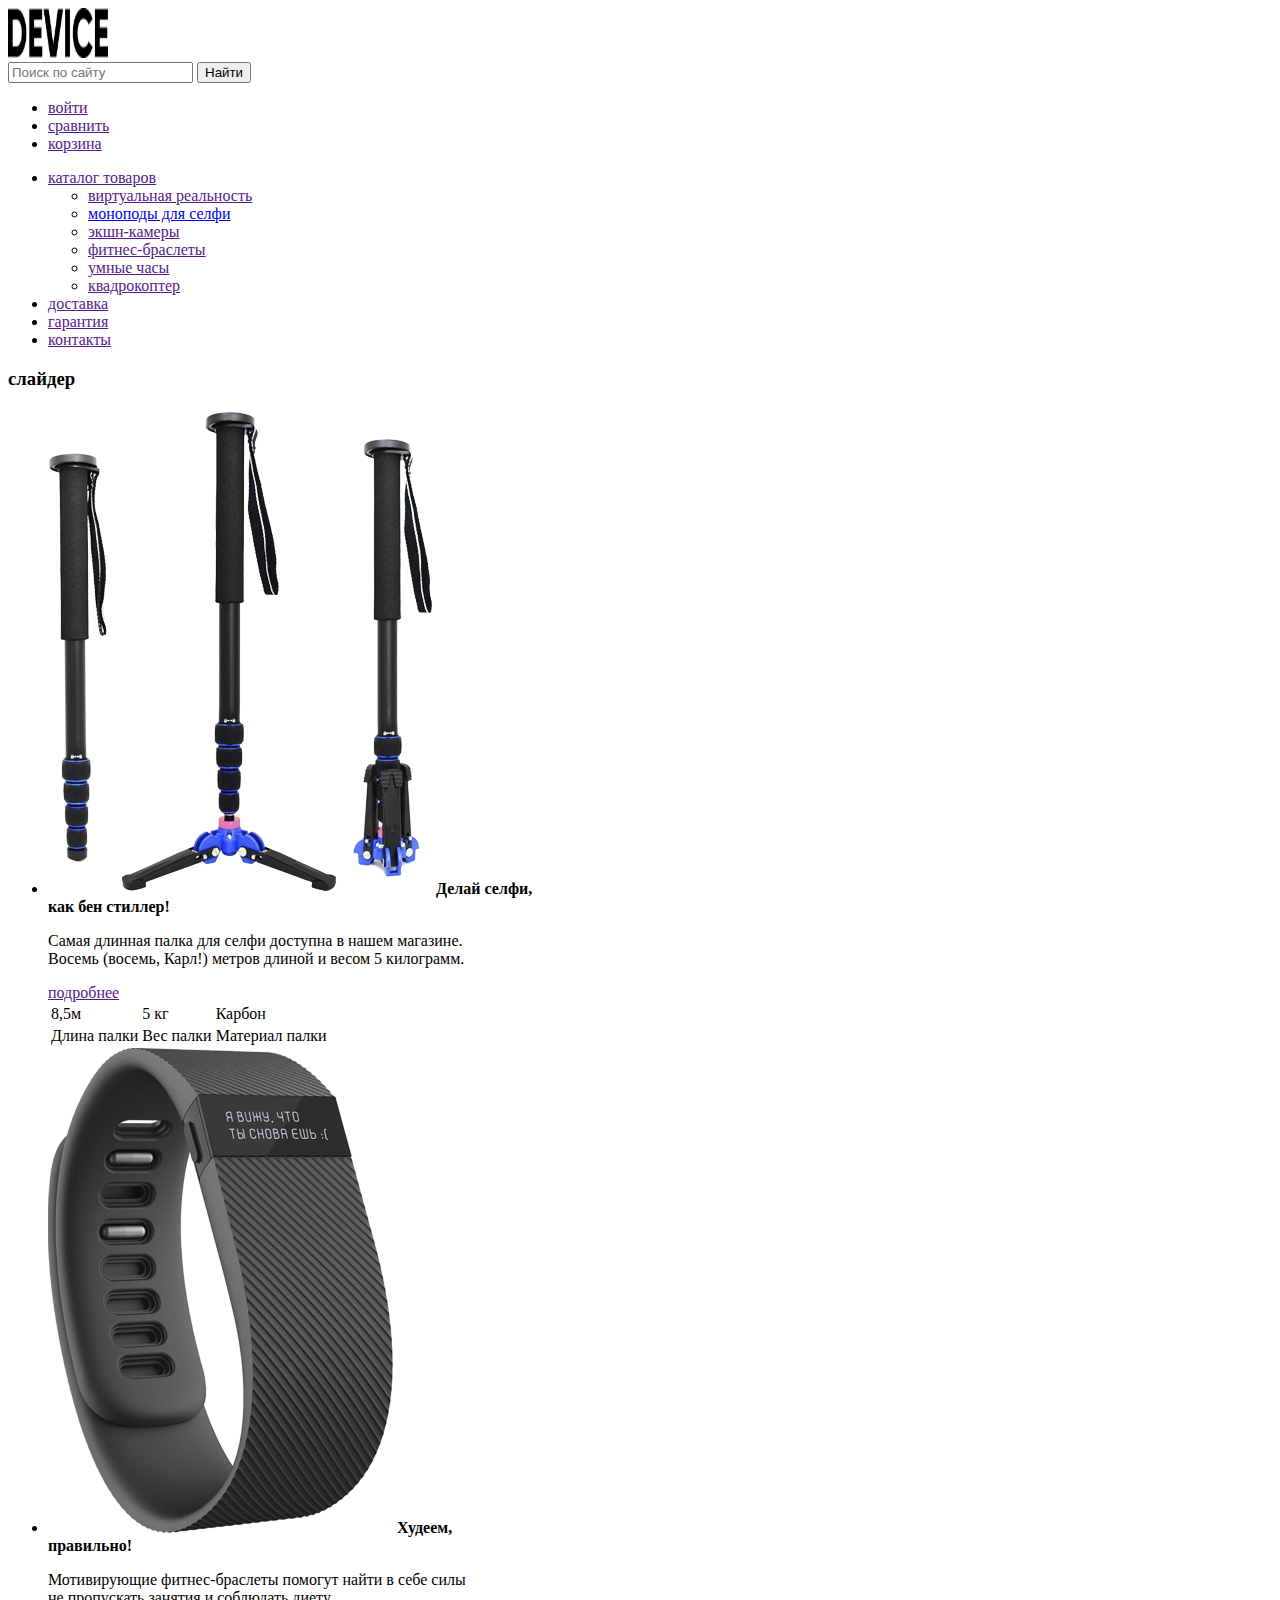
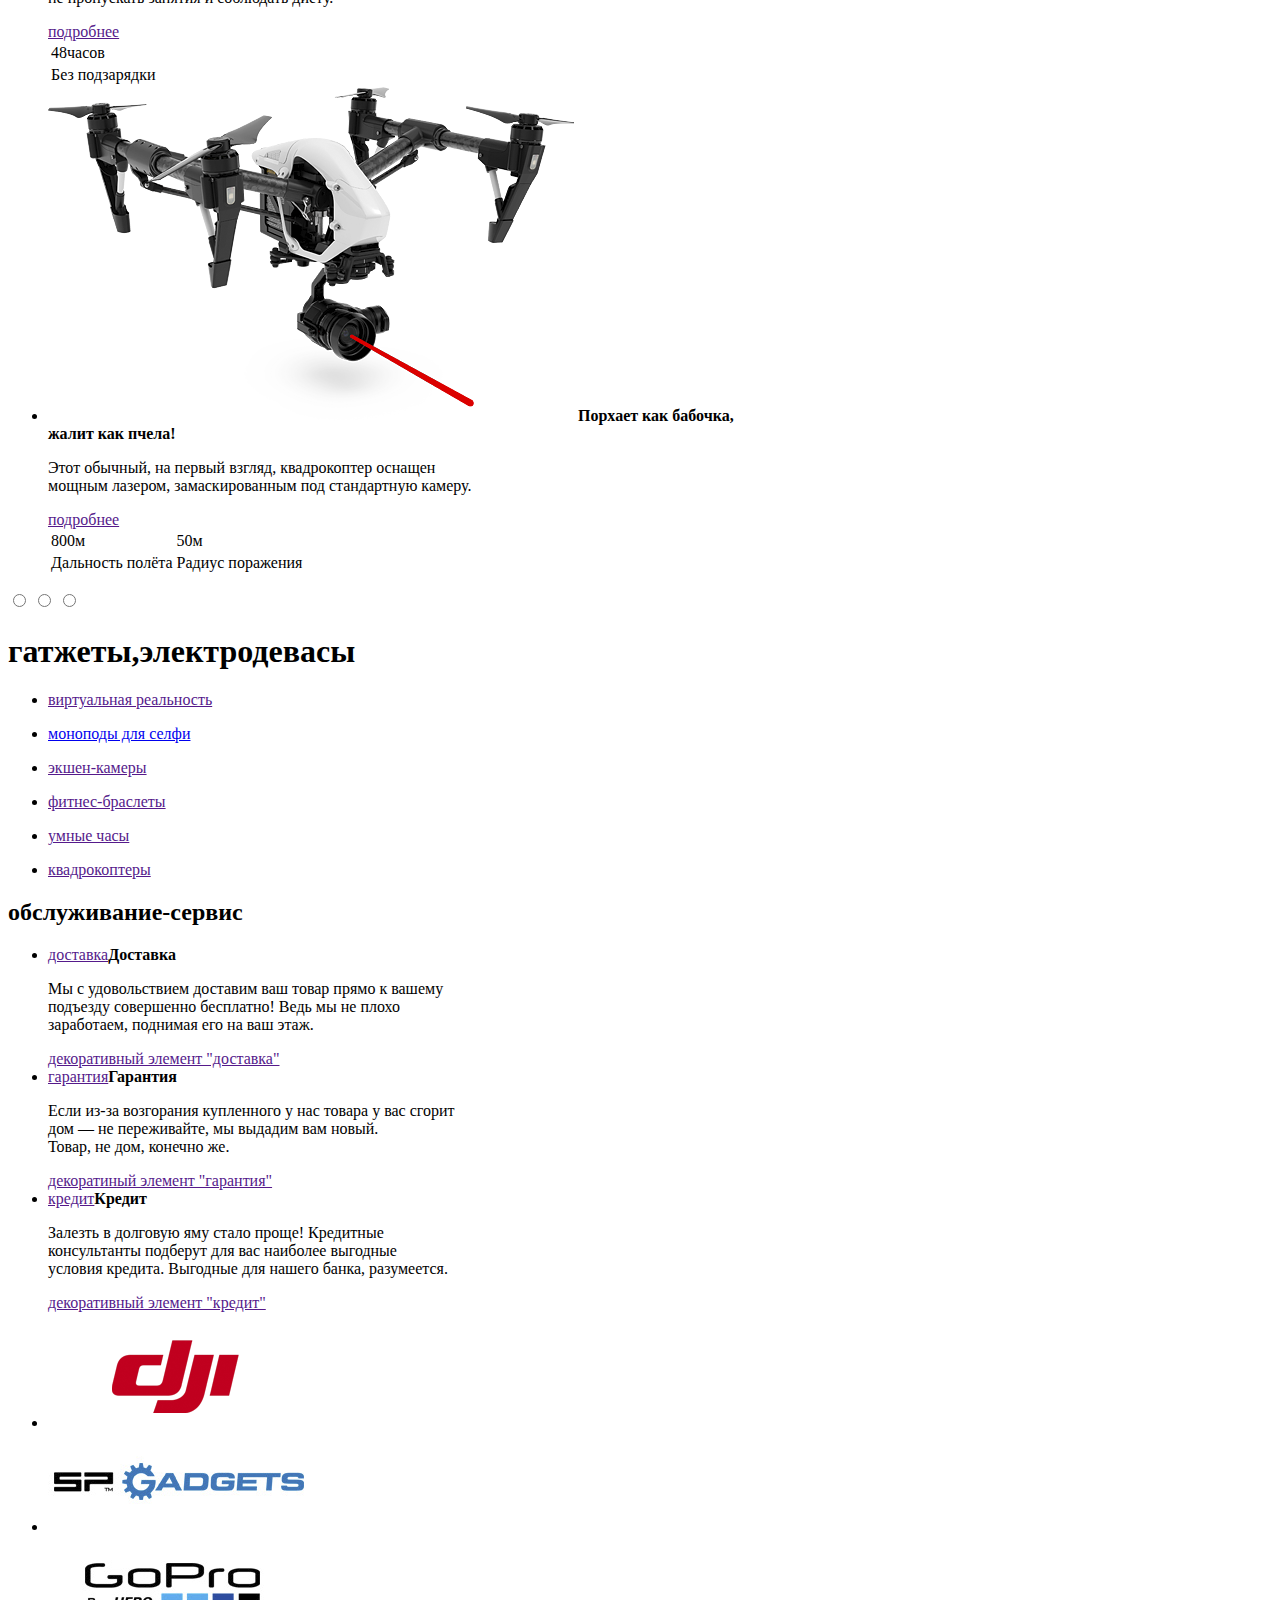
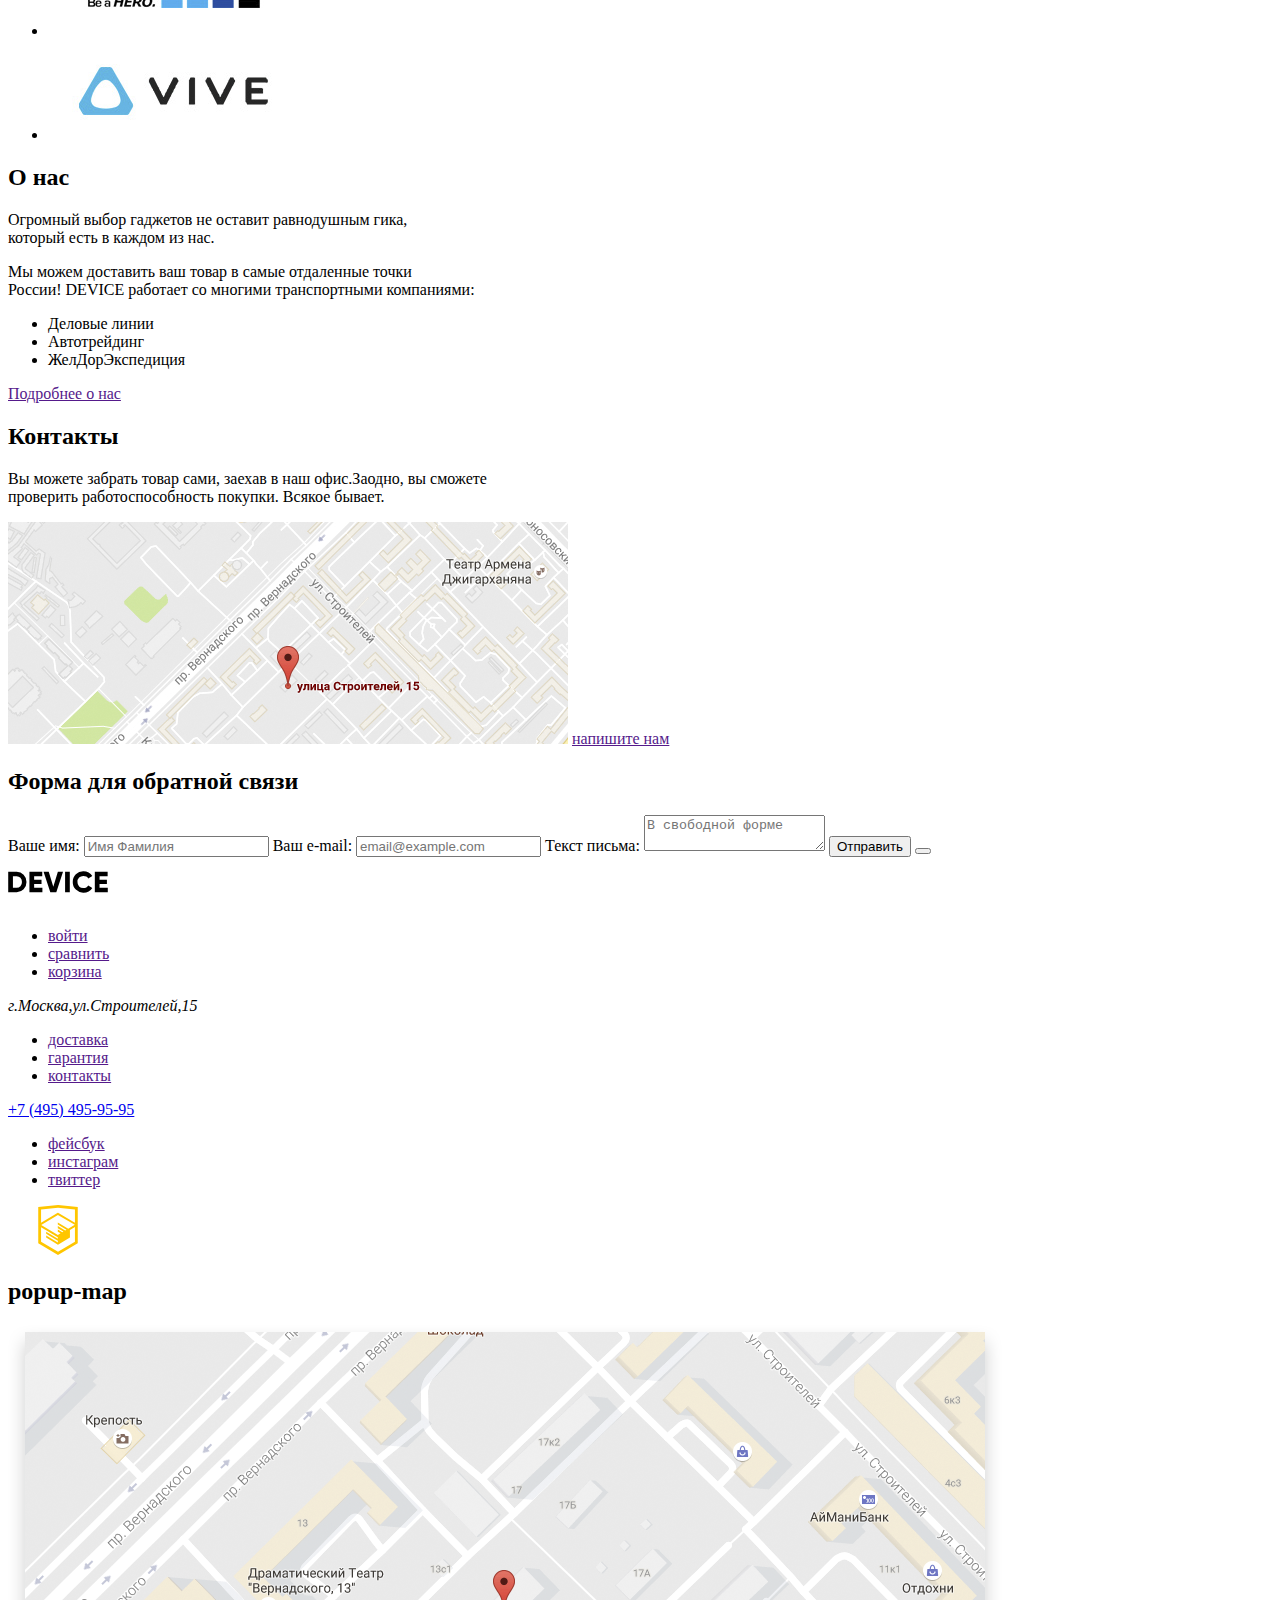
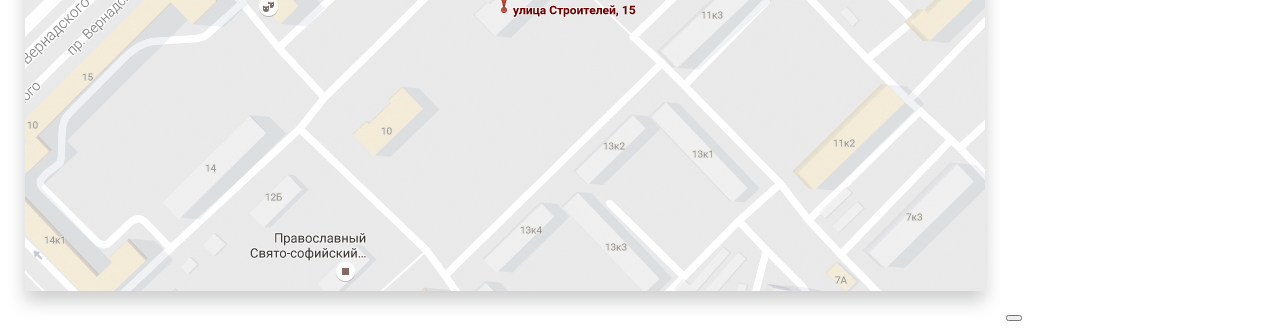
==== commit 6faf7939: "Update index.html" ====
--- a/index.html
+++ b/index.html
@@ -46,6 +46,7 @@
           <!--Здесь будет декоративная цифра 01-->
           <p>Самая длинная палка для селфи доступна в нашем магазине.<br>
             Восемь (восемь, Карл!) метров длиной и весом 5 килограмм.</p>
+          <a href="">подробнее</a>
           <table>
             <tr>
               <td>8,5м</td>
@@ -64,6 +65,7 @@
           <!--Здесь будет декоративная цифра 02-->
           <p>Мотивирующие фитнес-браслеты помогут найти в себе силы<br>
             не пропускать занятия и соблюдать диету.</p>
+          <a href="">подробнее</a>
           <table>
             <tr>
               <td>48часов</td>
@@ -78,6 +80,7 @@
           <!--Здесь будет декоративная цифра 03-->
           <p>Этот обычный, на первый взгляд, квадрокоптер оснащен<br>
             мощным лазером, замаскированным под стандартную камеру.</p>
+          <a href="">подробнее</a>
           <table>
             <tr>
               <td>800м</td>
@@ -91,8 +94,12 @@
         </li>
       </ul>
       <div>
-        <a href="">подробнее</a>
-        <!--здесь будут радиоиконки-->
+        <input type="radio" name="radio-button" id="radio-button1">
+        <label for="radio-button1" hidden>первый слайд</label>
+        <input type="radio" name="radio-button" id="radio-button2">
+        <label for="radio-button2" hidden>второй слайд</label>
+        <input type="radio" name="radio-button" id="radio-button3">
+        <label for="radio-button3" hidden>третий слайд</label>
       </div>
     </section>
     <section>
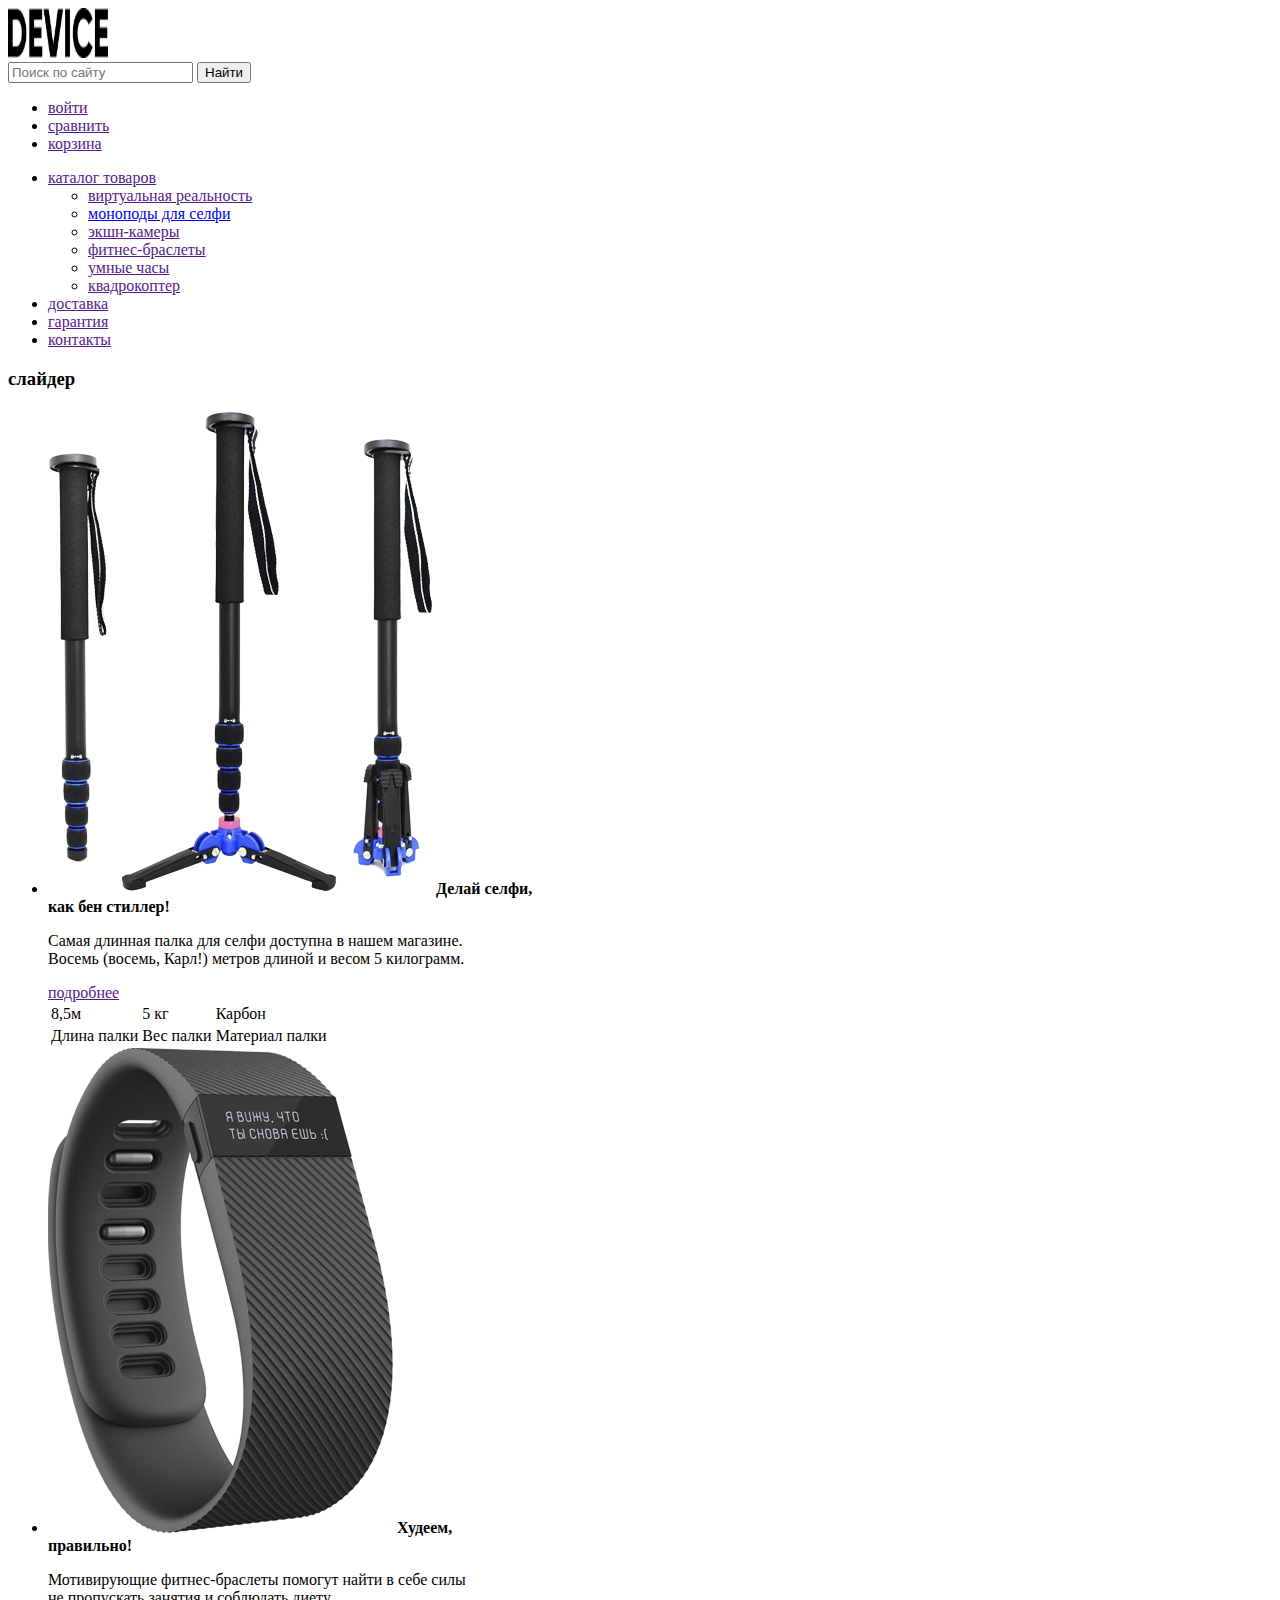
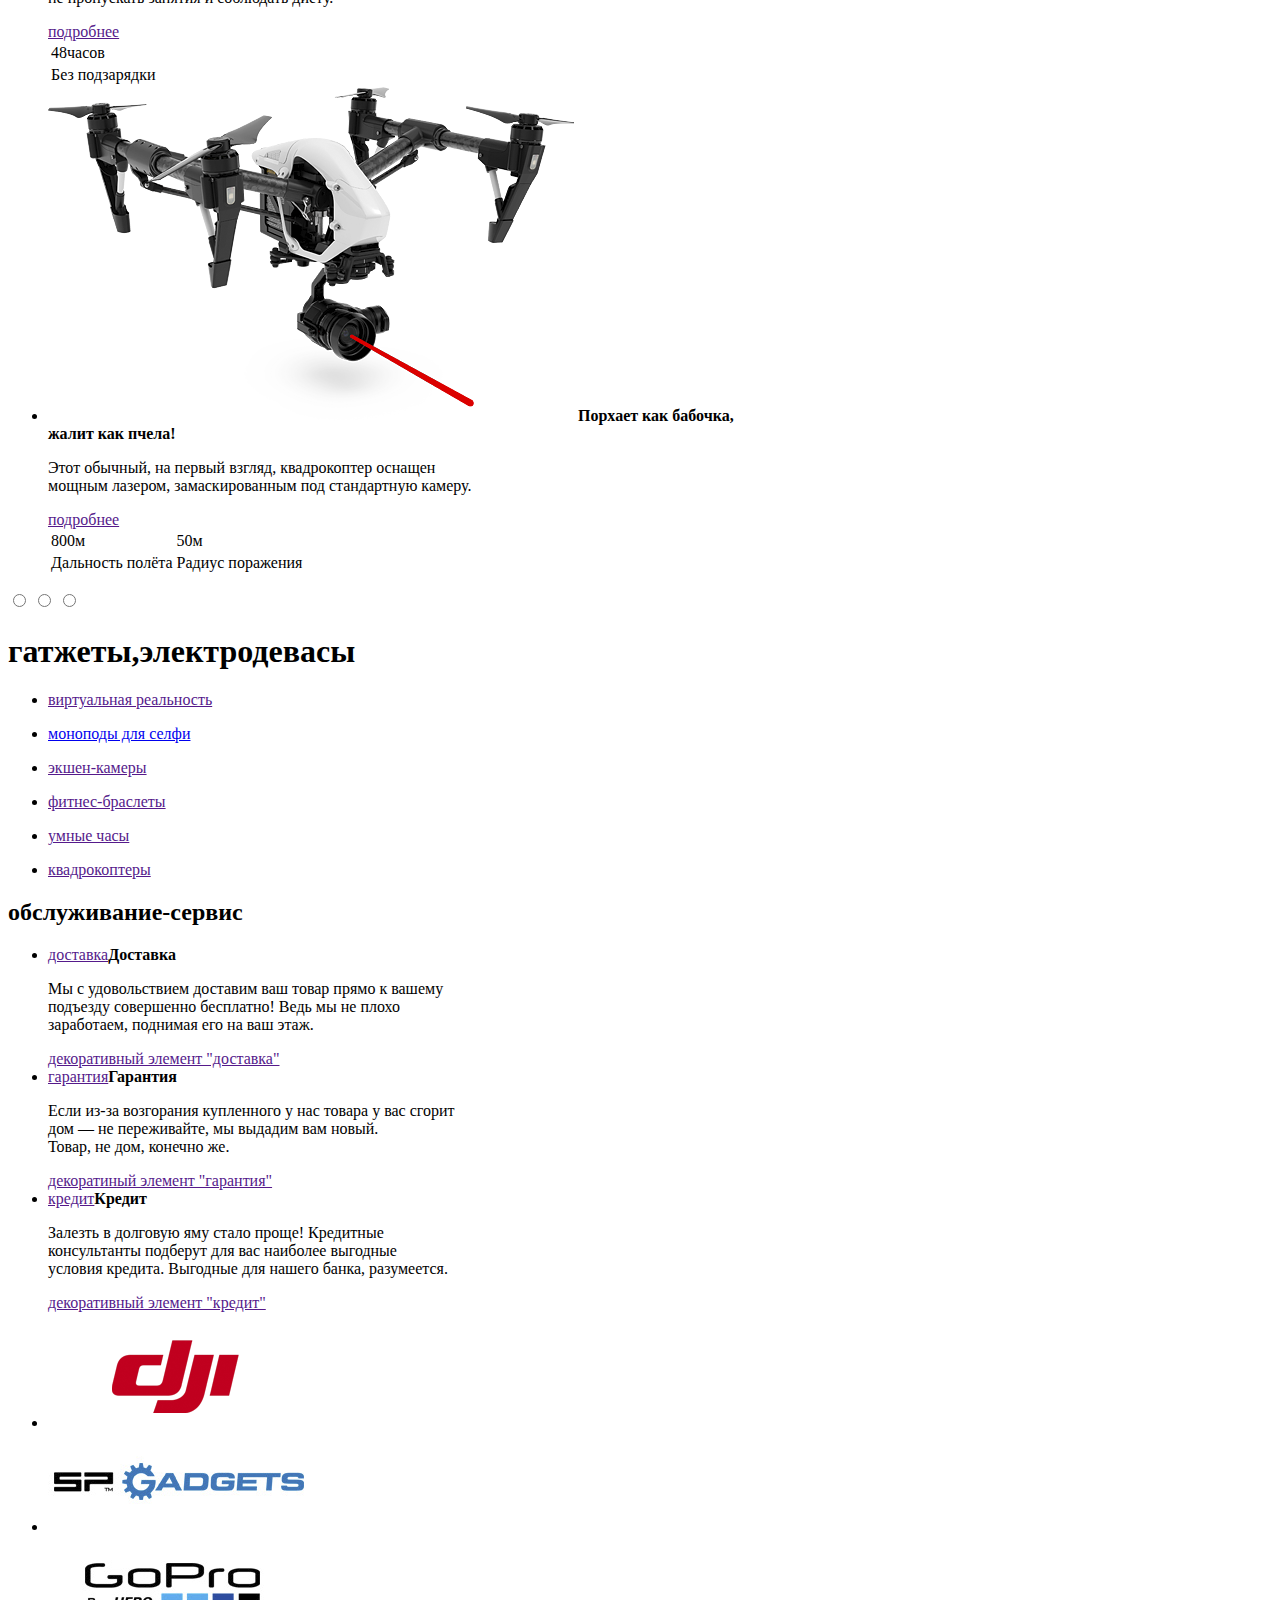
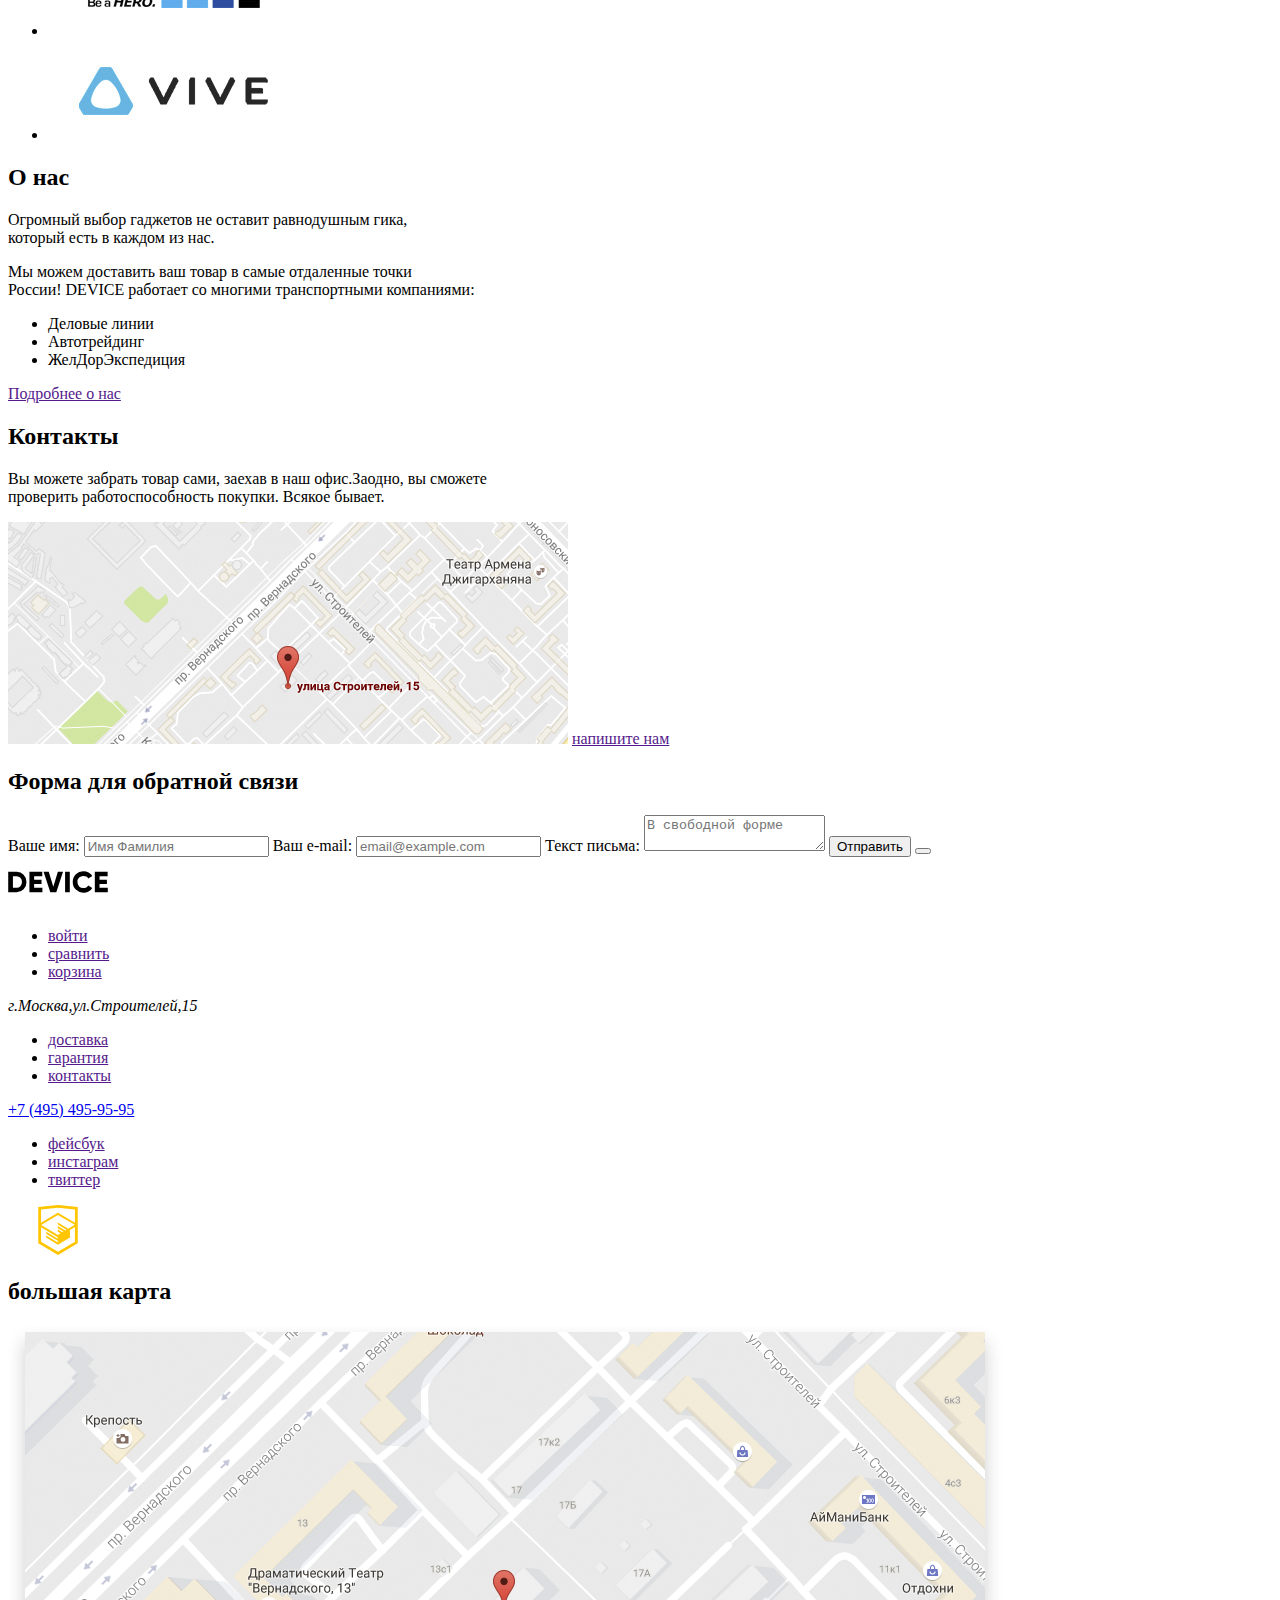
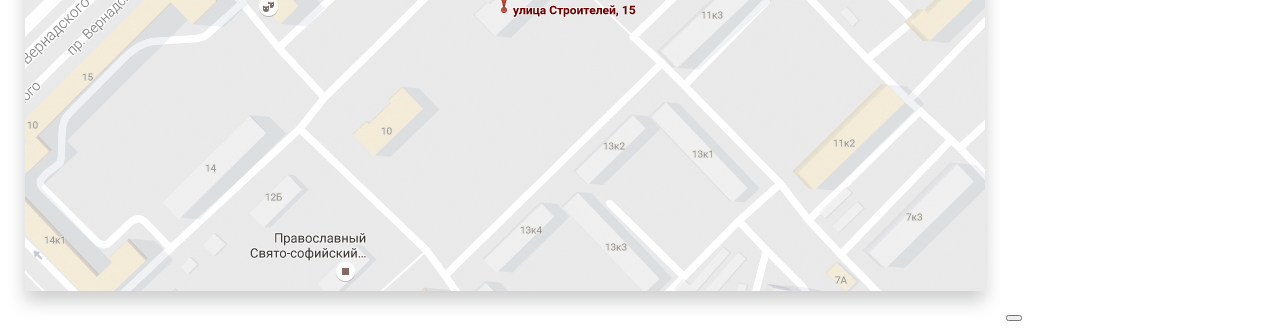
==== commit 0ee54d17: "Merge pull request #7 from AleksandrKurilenko/master" ====
--- a/index.html
+++ b/index.html
@@ -11,7 +11,7 @@
     <nav>
       <a><img src="img/-e-logo.png" width="100" height="50" alt="логотип DEVICE"></a>
       <form class="search" method="get" action="https://echo.htmlacademy.ru">
-        <label for="search" hidden>поиск по сайту</label>
+        <label class="visually-hidden" for="search" hidden>поиск по сайту</label>
         <input class="search-input" id="search" type="search" name="search" placeholder="Поиск по сайту">
         <button class="search-button" type="submit">Найти</button>
       </form>
@@ -190,7 +190,7 @@
         <label for="user-message">Текст письма:</label>
         <textarea id="user-message" name="user-message" placeholder="В свободной форме"></textarea>
         <button class="button" type="submit" name="send">Отправить</button>
-        <button class="popup-write-us_close" type="reset" name="close" aria-label="close">
+        <button class="popup-write-us_close" type="reset" name="close" aria-label="закрыть">
         </button>
       </form>
     </section>
@@ -225,9 +225,9 @@
     </div>
   </footer>
   <section class="map">
-    <h2 class="visually-hidden">popup-map</h2>
+    <h2 class="visually-hidden">большая карта</h2>
     <a href=""><img src="img/map-big1.png" alt="карта как доехать"></a>
-    <button class="popup-write-us_close" type="button" name="close" aria-label="close">
+    <button class="popup-write-us_close" type="button" name="close" aria-label="закрыть">
     </button>
   </section>
 </body>
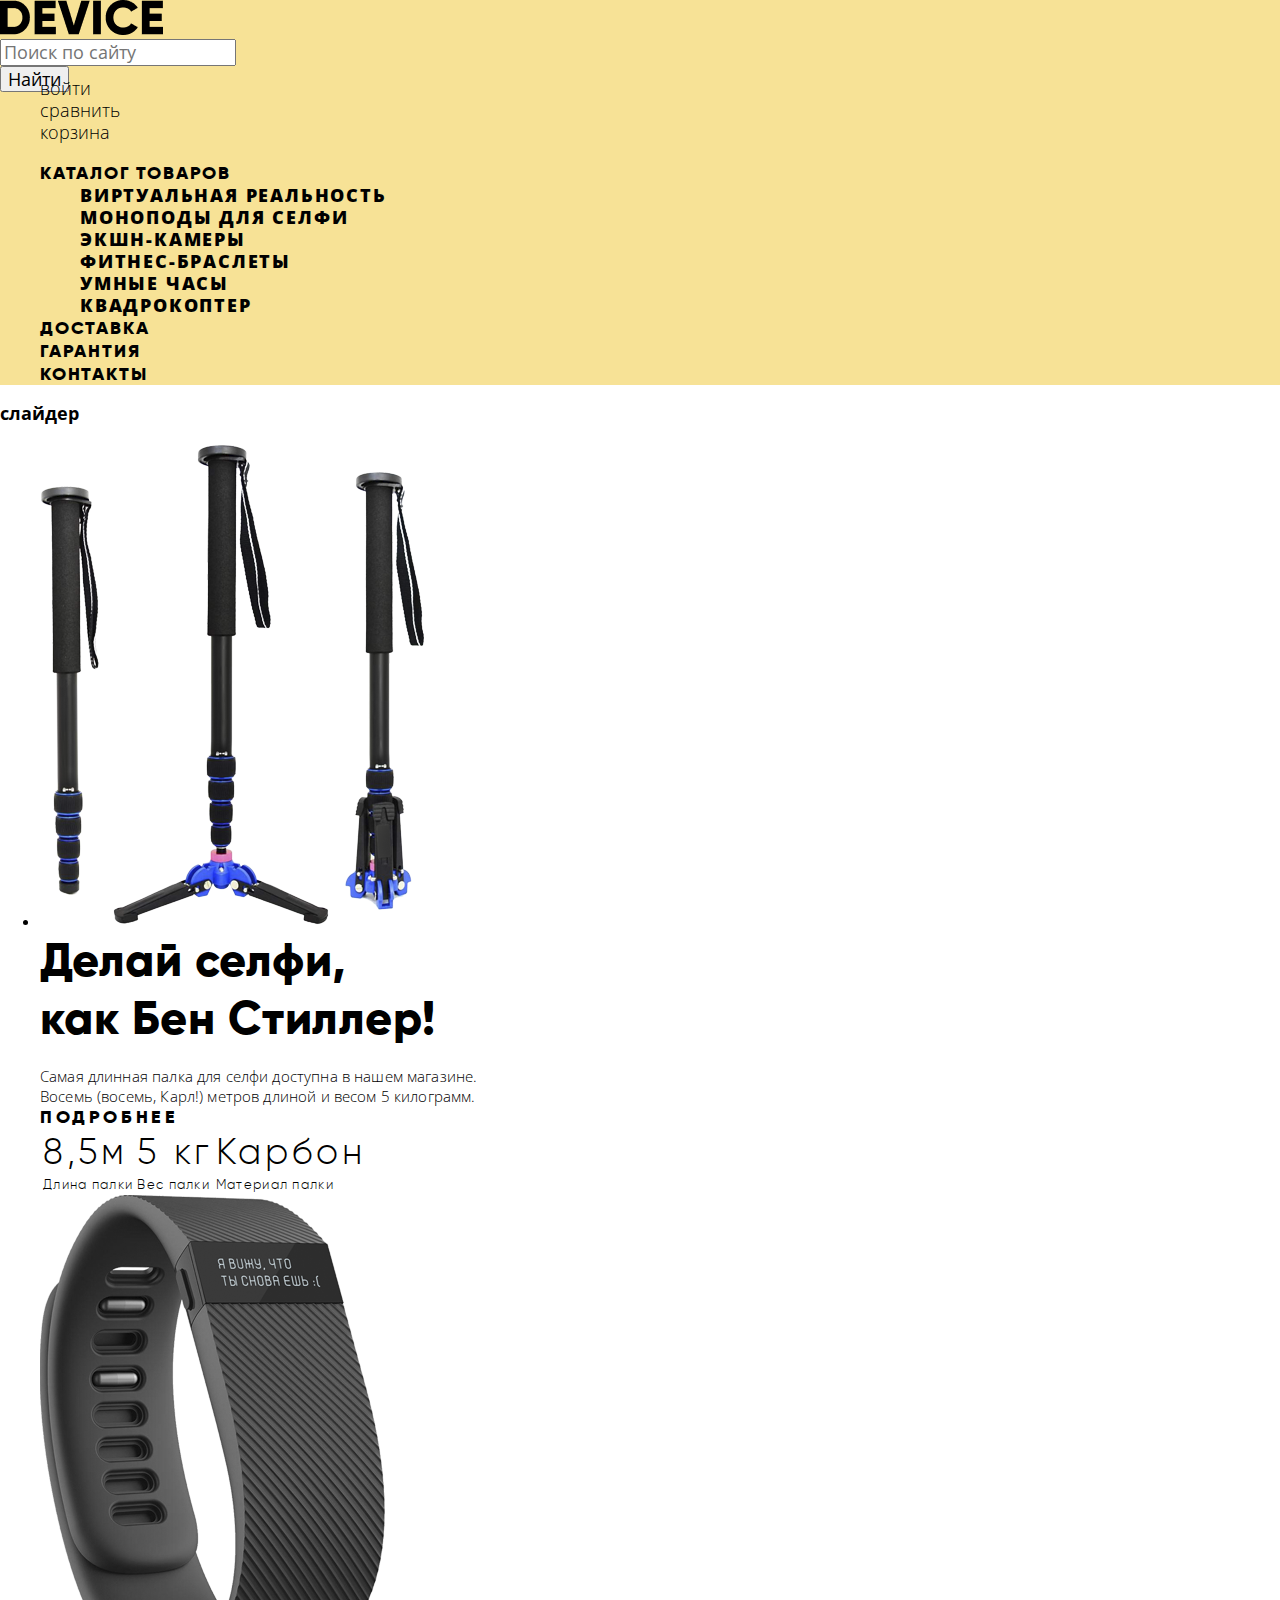
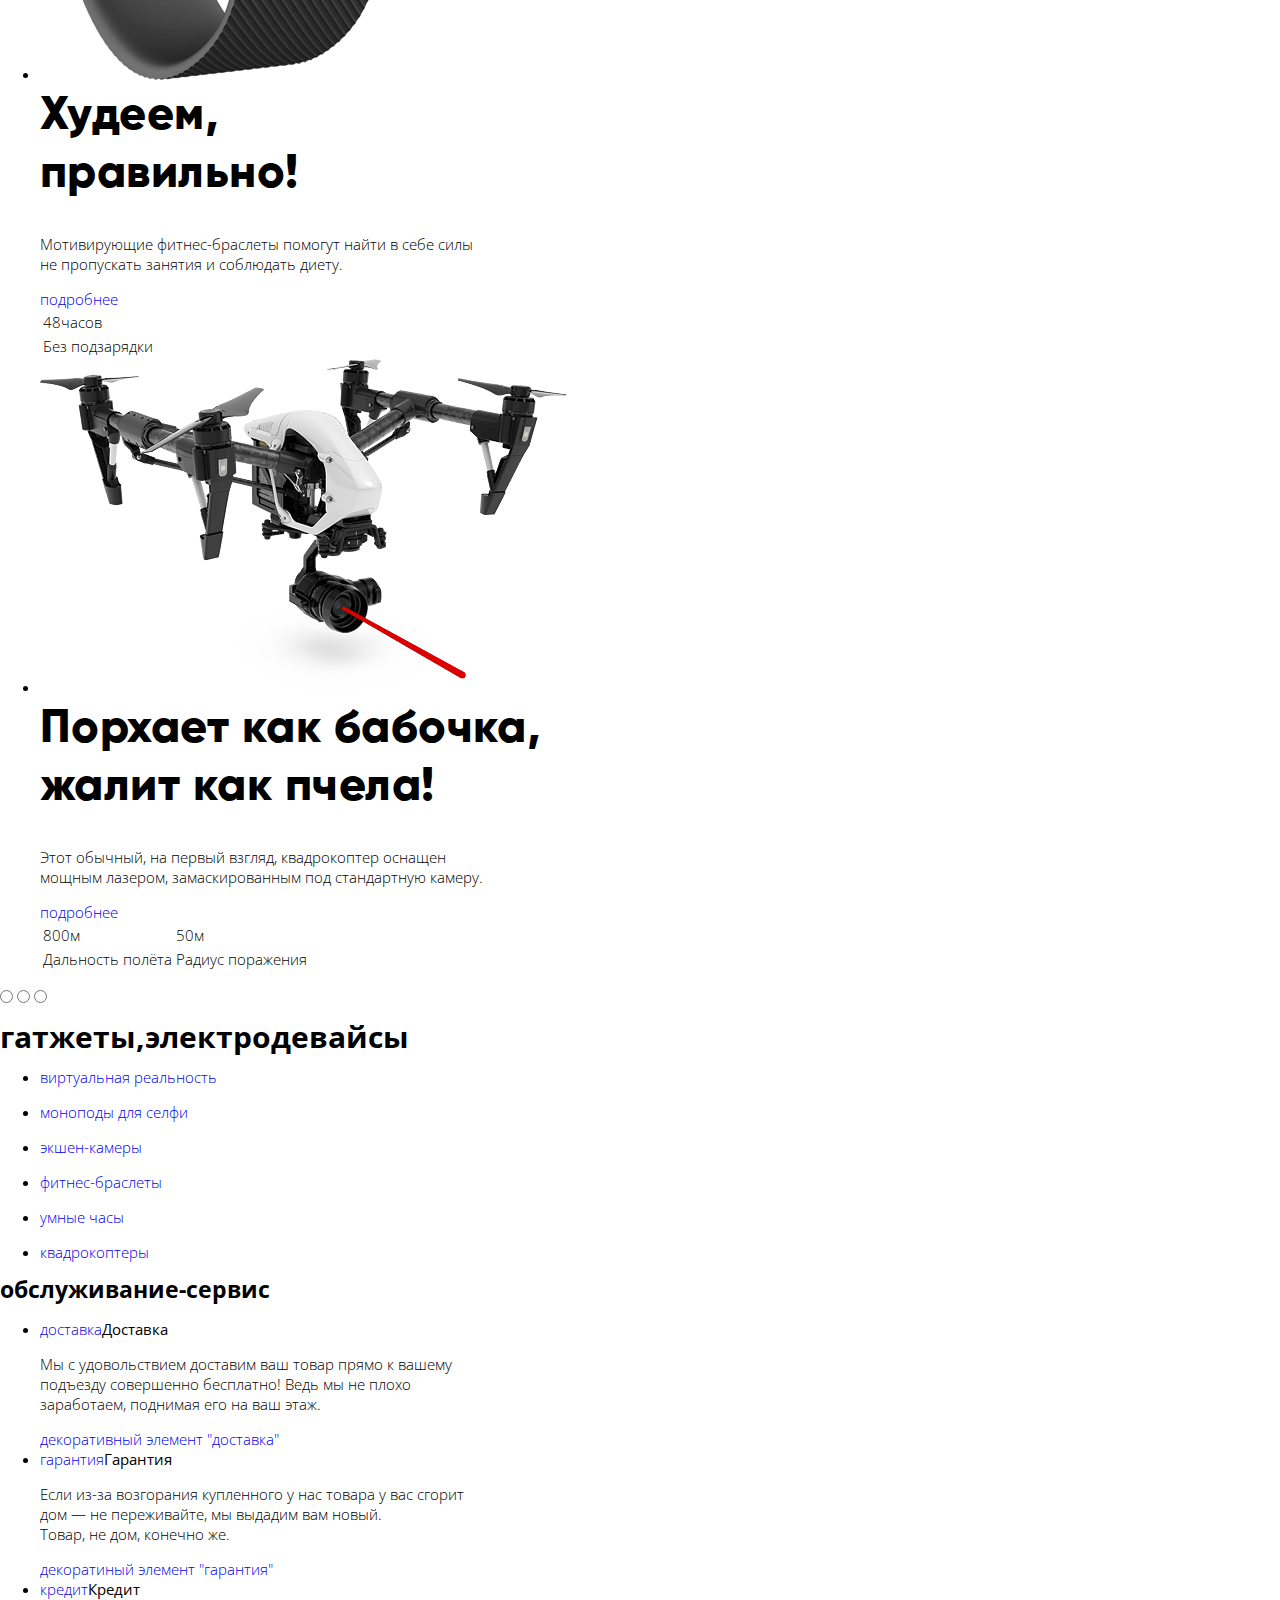
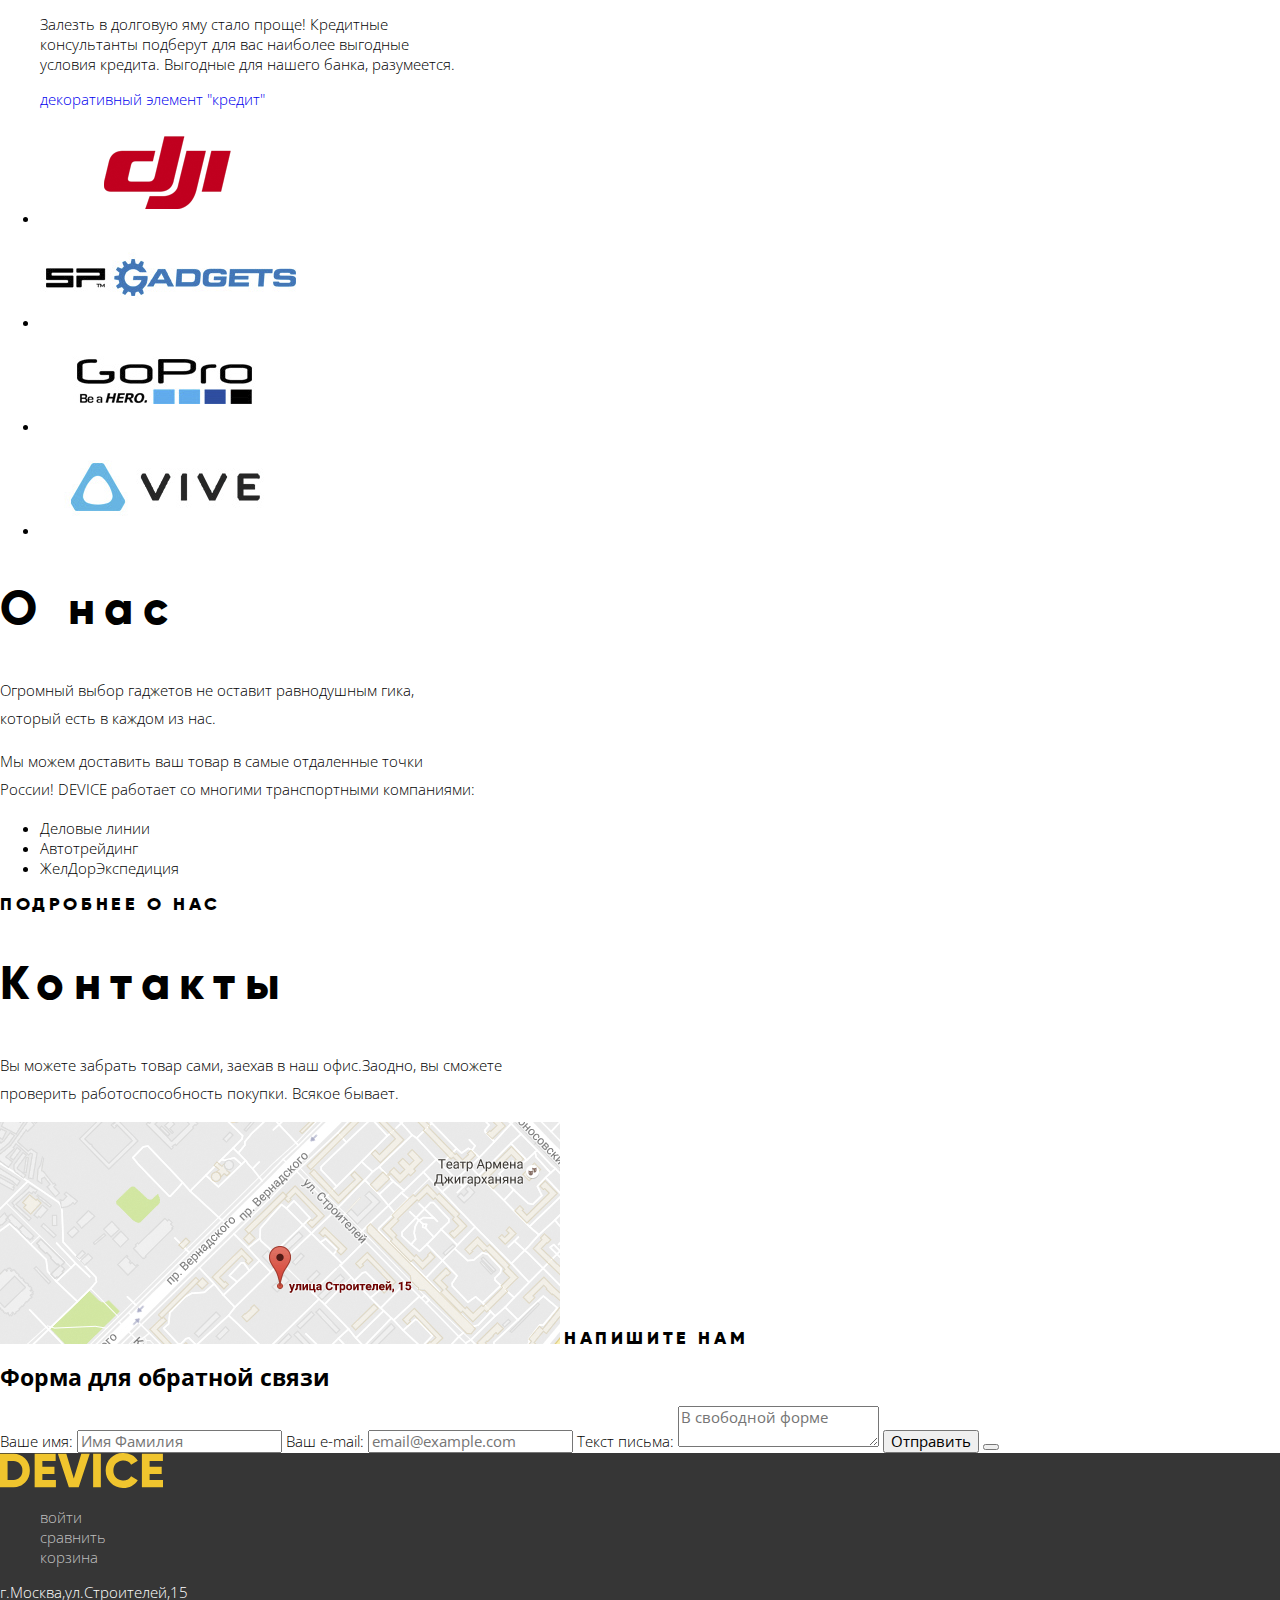
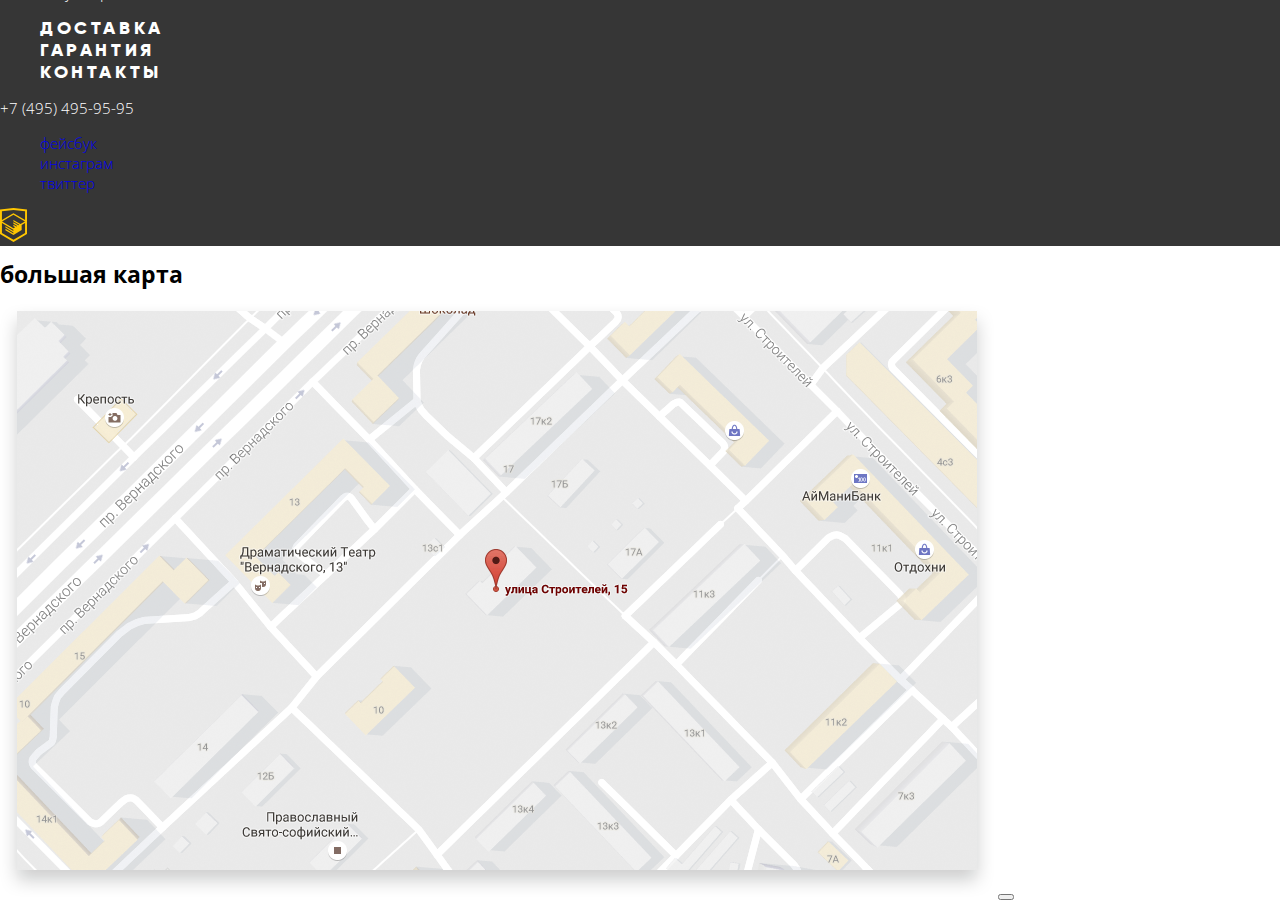
==== commit 0e53bebb: "Merge pull request #8 from AleksandrKurilenko/master" ====
--- a/index.html
+++ b/index.html
@@ -4,36 +4,39 @@
 <head>
   <meta charset="utf-8">
   <title>HTML Academy: Девайс</title>
+  <link href="https://fonts.googleapis.com/css2?family=Open+Sans:wght@300&display=swap" rel="stylesheet">
+  <link href="css/normalize.css" rel="stylesheet">
+  <link href="css/style.css" rel="stylesheet">
 </head>
 
 <body>
-  <header>
-    <nav>
-      <a><img src="img/-e-logo.png" width="100" height="50" alt="логотип DEVICE"></a>
+  <header class="page__header">
+    <nav class="main-navigation">
+      <a href="#" class="page-logo"><img src="img/-e-logo.png" width="163" height="35" alt="логотип DEVICE"></a>
       <form class="search" method="get" action="https://echo.htmlacademy.ru">
         <label class="visually-hidden" for="search" hidden>поиск по сайту</label>
         <input class="search-input" id="search" type="search" name="search" placeholder="Поиск по сайту">
         <button class="search-button" type="submit">Найти</button>
       </form>
-      <ul>
-        <li><a href="">войти</a></li>
-        <li><a href="">сравнить</a></li>
-        <li><a href="">корзина</a></li>
-      </ul>
-      <ul>
-        <li><a href="">каталог товаров</a>
-          <ul>
-            <li><a href="">виртуальная реальность</a></li>
+      <ul class="user__list-navigation">
+        <li><a href="#">войти</a></li>
+        <li><a href="#">сравнить</a></li>
+        <li><a href="#">корзина</a></li>
+      </ul>
+      <ul class="nav__list-navigation">
+        <li><a href="#" class="main_nav-catalog">каталог товаров</a>
+          <ul class="list-navigation_column">
+            <li><a href="#">виртуальная реальность</a></li>
             <li><a href="catalog.html">моноподы для селфи</a></li>
-            <li><a href="">экшн-камеры</a></li>
-            <li><a href="">фитнес-браслеты</a></li>
-            <li><a href="">умные часы</a></li>
-            <li><a href="">квадрокоптер</a></li>
+            <li><a href="#">экшн-камеры</a></li>
+            <li><a href="#">фитнес-браслеты</a></li>
+            <li><a href="#">умные часы</a></li>
+            <li><a href="#">квадрокоптер</a></li>
           </ul>
         </li>
-        <li><a href="">доставка</a></li>
-        <li><a href="">гарантия</a></li>
-        <li><a href="">контакты</a></li>
+        <li><a href="#">доставка</a></li>
+        <li><a href="#">гарантия</a></li>
+        <li><a href="#">контакты</a></li>
       </ul>
     </nav>
   </header>
@@ -42,18 +45,18 @@
       <h3 class="visually-hidden">слайдер</h3>
       <ul>
         <li><img src="img/slider-11.png" alt="самая длинная палка для селфи">
-          <b>Делай селфи,<br> как бен стиллер!</b>
+          <b class="slider__page">Делай селфи,<br> как Бен Стиллер!</b>
           <!--Здесь будет декоративная цифра 01-->
-          <p>Самая длинная палка для селфи доступна в нашем магазине.<br>
+          <p class="slider__text">Самая длинная палка для селфи доступна в нашем магазине.<br>
             Восемь (восемь, Карл!) метров длиной и весом 5 килограмм.</p>
-          <a href="">подробнее</a>
-          <table>
-            <tr>
+          <a href="#" class="btn">подробнее</a>
+          <table class="table-slider__1">
+            <tr class="table-value">
               <td>8,5м</td>
               <td>5 кг</td>
               <td>Карбон</td>
             </tr>
-            <tr>
+            <tr class="table-parameters">
               <td>Длина палки</td>
               <td>Вес палки</td>
               <td>Материал палки</td>
@@ -61,11 +64,11 @@
           </table>
         </li>
         <li><img src="img/slider-21.png" alt="фитнес-браслет">
-          <b>Худеем,<br> правильно!</b>
+          <b class="slider__page">Худеем,<br> правильно!</b>
           <!--Здесь будет декоративная цифра 02-->
           <p>Мотивирующие фитнес-браслеты помогут найти в себе силы<br>
             не пропускать занятия и соблюдать диету.</p>
-          <a href="">подробнее</a>
+          <a href="#">подробнее</a>
           <table>
             <tr>
               <td>48часов</td>
@@ -76,11 +79,11 @@
           </table>
         </li>
         <li><img src="img/slider-31.png" alt="квадрокоптер">
-          <b>Порхает как бабочка,<br> жалит как пчела!</b>
+          <b class="slider__page">Порхает как бабочка,<br> жалит как пчела!</b>
           <!--Здесь будет декоративная цифра 03-->
           <p>Этот обычный, на первый взгляд, квадрокоптер оснащен<br>
             мощным лазером, замаскированным под стандартную камеру.</p>
-          <a href="">подробнее</a>
+          <a href="#">подробнее</a>
           <table>
             <tr>
               <td>800м</td>
@@ -103,25 +106,25 @@
       </div>
     </section>
     <section>
-      <h1 class="visually-hidden">гатжеты,электродевасы</h1>
+      <h1 class="visually-hidden">гатжеты,электродевайсы</h1>
       <!--список svg иконок-->
       <ul>
-        <li><a href="">
+        <li><a href="#">
             <p>виртуальная реальность</p>
           </a></li>
         <li><a href="catalog.html">
             <p>моноподы для селфи</p>
           </a></li>
-        <li><a href="">
+        <li><a href="#">
             <p>экшен-камеры</p>
           </a></li>
-        <li><a href="">
+        <li><a href="#">
             <p>фитнес-браслеты</p>
           </a></li>
-        <li><a href="">
+        <li><a href="#">
             <p>умные часы</p>
           </a></li>
-        <li><a href="">
+        <li><a href="#">
             <p>квадрокоптеры</p>
           </a></li>
       </ul>
@@ -129,56 +132,56 @@
     <section>
       <h2 class="visually-hidden">обслуживание-сервис</h2>
       <ul>
-        <li><a href="">доставка</a><b>Доставка</b>
+        <li><a href="#">доставка</a><b>Доставка</b>
           <p>Мы с удовольствием доставим ваш товар прямо к вашему<br>
             подъезду совершенно бесплатно! Ведь мы не плохо<br>
             заработаем, поднимая его на ваш этаж.</p>
           <!--картинка svg-->
-          <a href="">декоративный элемент "доставка"</a>
-        </li>
-        <li><a href="">гарантия</a><b>Гарантия</b>
+          <a href="#">декоративный элемент "доставка"</a>
+        </li>
+        <li><a href="#">гарантия</a><b>Гарантия</b>
           <p>Если из-за возгорания купленного у нас товара у вас сгорит<br>
             дом — не переживайте, мы выдадим вам новый.<br>
             Товар, не дом, конечно же.</p>
           <!--картинка svg-->
-          <a href="">декоратиный элемент "гарантия"</a>
-        </li>
-        <li><a href="">кредит</a><b>Кредит</b>
+          <a href="#">декоратиный элемент "гарантия"</a>
+        </li>
+        <li><a href="#">кредит</a><b>Кредит</b>
           <p>Залезть в долговую яму стало проще! Кредитные<br>
             консультанты подберут для вас наиболее выгодные<br>
             условия кредита. Выгодные для нашего банка, разумеется.</p>
           <!--картинка svg-->
-          <a href="">декоративный элемент "кредит"</a>
-        </li>
-      </ul>
-    </section>
-    <div>
-      <ul>
-        <li><a href=""><img src="img/logo-1.png" alt="логотип-dji"></a></li>
-        <li><a href=""><img src="img/logo-3.png" alt="логотип-sp Gadgets"></a></li>
-        <li><a href=""><img src="img/logo-333.png" alt="логотип-GoPro"></a></li>
-        <li><a href=""><img src="img/logo-4.png" alt="логотип-vive"></a></li>
-      </ul>
-    </div>
-    <section>
-      <h2>О нас</h2>
-      <p>Огромный выбор гаджетов не оставит равнодушным гика,<br>
+          <a href="#">декоративный элемент "кредит"</a>
+        </li>
+      </ul>
+    </section>
+    <div>
+      <ul>
+        <li><a href="#"><img src="img/logo-1.png" alt="логотип-dji"></a></li>
+        <li><a href="#"><img src="img/logo-3.png" alt="логотип-sp Gadgets"></a></li>
+        <li><a href="#"><img src="img/logo-333.png" alt="логотип-GoPro"></a></li>
+        <li><a href="#"><img src="img/logo-4.png" alt="логотип-vive"></a></li>
+      </ul>
+    </div>
+    <section class="section-info">
+      <h2 class="title__section-info">О нас</h2>
+      <p class="text__section-info">Огромный выбор гаджетов не оставит равнодушным гика,<br>
         который есть в каждом из нас.</p>
-      <p>Мы можем доставить ваш товар в самые отдаленные точки<br>
+      <p class="text__section-info">Мы можем доставить ваш товар в самые отдаленные точки<br>
         России! DEVICE работает со многими транспортными компаниями:</p>
-      <ul>
-        <li>Деловые линии</li>
-        <li>Автотрейдинг</li>
-        <li>ЖелДорЭкспедиция</li>
-      </ul>
-      <a href="">Подробнее о нас</a>
-    </section>
-    <section>
-      <h2>Контакты</h2>
-      <p>Вы можете забрать товар сами, заехав в наш офис.Заодно, вы сможете<br>
+      <ul class="section-info__delivery-list">
+        <li class="section-info__delivery-item">Деловые линии</li>
+        <li class="section-info__delivery-item">Автотрейдинг</li>
+        <li class="section-info__delivery-item">ЖелДорЭкспедиция</li>
+      </ul>
+      <a href="#" class="btn">Подробнее о нас</a>
+    </section>
+    <section class="section-contacts">
+      <h2 class="title__section-info">Контакты</h2>
+      <p class="text__section-info">Вы можете забрать товар сами, заехав в наш офис.Заодно, вы сможете<br>
         проверить работоспособность покупки. Всякое бывает.</p>
       <a href=""><img src="img/map1.jpg" alt="карта как доехать"></a>
-      <a href=""> напишите нам</a>
+      <a href="" class="btn"> напишите нам</a>
     </section>
     <section class="popup-write-us">
       <h2 class="visually-hidden">Форма для обратной связи</h2>
@@ -195,32 +198,33 @@
       </form>
     </section>
   </main>
-  <footer>
-    <div>
-      <a><img src="img/logo-device.svg" width="100" height="50" alt="логотип DEVICE"></a>
-      <ul>
-        <li><a href="">войти</a></li>
-        <li><a href="">сравнить</a></li>
-        <li><a href="">корзина</a></li>
-      </ul>
-    </div>
-    <div>
-      <address>г.Москва,ул.Строителей,15</address>
-      <ul>
-        <li><a href="">доставка</a></li>
-        <li><a href="">гарантия</a></li>
-        <li><a href="">контакты</a></li>
-      </ul>
-      <a href="tel:+74954959595">+7 (495) 495-95-95</a>
-    </div>
-    <div>
-      <ul>
-        <li><a href="">фейсбук</a></li>
-        <li><a href="">инстаграм</a></li>
-        <li><a href="">твиттер</a></li>
-      </ul>
-      <a href="https://htmlacademy.ru/intensive/htmlcss">
-        <img src="img/logo-html.svg" width="100" height="50" alt="логотип академии">
+  <footer class="page_footer">
+    <div>
+      <a href="#" class="page-logo__footer"><img src="img/footer-e-logo.svg" width="163" height="35"
+          alt="логотип DEVICE"></a>
+      <ul class="user__list-footer">
+        <li><a href="#">войти</a></li>
+        <li><a href="#">сравнить</a></li>
+        <li><a href="#">корзина</a></li>
+      </ul>
+    </div>
+    <div>
+      <address class="footer-address">г.Москва,ул.Строителей,15</address>
+      <ul class="nav__list-footer">
+        <li><a href="#">доставка</a></li>
+        <li><a href="#">гарантия</a></li>
+        <li><a href="#">контакты</a></li>
+      </ul>
+      <a href="tel:+74954959595" class="tel">+7 (495) 495-95-95</a>
+    </div>
+    <div>
+      <ul class="social__list-footer">
+        <li><a href="#">фейсбук</a></li>
+        <li><a href="#">инстаграм</a></li>
+        <li><a href="#">твиттер</a></li>
+      </ul>
+      <a href="https://up.htmlacademy.ru/htmlcss/28/project/device#device-3-4" target="blank">
+        <img src="img/logo-html.svg" width="27" height="34" alt="логотип академии">
       </a>
     </div>
   </footer>
@@ -232,4 +236,4 @@
   </section>
 </body>
 
-</html>+</html>
--- a/css/style.css
+++ b/css/style.css
@@ -0,0 +1,252 @@
+:root {
+  --basic-black: #000000;
+  --basic-dark: #363636;
+  --basic-grey: #464646;
+  --basic-half-grey: #7E7E7E;
+  --basic-grey-light: #E5E5E5;
+  --basic-white: #ffffff;
+  --special-yellow-dark: #F0C52E;
+  --special-green: #91C92F;
+  --special-yellow: #F7E296;
+}
+
+@font-face {
+  font-weight: 800;
+  font-family: "Gilroy";
+  font-style: normal;
+  src: url(../fonts/gilroyextrabold.woff2) format("woff2"),
+    url(../fonts/gilroyextrabold.woff) format("woff"), url(../fonts/gilroyextrabold.ttf) format("ttf");
+}
+
+@font-face {
+  font-weight: 300;
+  font-family: "Gilroy";
+  font-style: normal;
+  src:
+    url(../fonts/gilroylight.woff2) format("woff2"),
+    url(../fonts/gilroylight.woff) format("woff"), url(../fonts/gilroylight.ttf) format("ttf");
+}
+
+
+*,
+*::before,
+*::after {
+  box-sizing: border-box;
+}
+
+body {
+  min-width: 1200px;
+  margin: 0;
+  padding: 0;
+  font-weight: 300;
+  font-family: "Open Sans", "Arial", sans-serif;
+  font-size: 15px;
+  line-height: 20px;
+  font-weight: 300;
+}
+
+img {
+  max-width: 100%;
+  height: auto;
+}
+
+a {
+  text-decoration: none;
+}
+
+.main-navigation {
+  font-size: 18px;
+  line-height: 22px;
+  color: var(--basic-black);
+  background-color: var(--special-yellow);
+}
+
+.user__list-navigation,
+.nav__list-navigation li {
+  list-style: none;
+}
+
+.main-navigation a:hover,
+.main-navigation a:focus {
+  background-color: var(--special-yellow);
+}
+
+.search {
+  width: 106px;
+  height: 20px;
+  left: 98px;
+  top: 64px;
+  font-style: normal;
+  color: rgba(0, 0, 0, 0.3);
+}
+
+.user__list-navigation a {
+  font-style: normal;
+  color: var(--basic-black);
+}
+
+.nav__list-navigation a {
+  font-family: "Gilroy", "Arial", sans-serif;
+  font-style: normal;
+  font-weight: 800;
+  font-size: 18px;
+  line-height: 22px;
+  letter-spacing: 0.1em;
+  text-transform: uppercase;
+  color: var(--basic-black);
+}
+
+.list-navigation_column a {
+  font-family: "Open Sans";
+  font-style: normal;
+}
+
+.slider__page {
+  display: block;
+  padding-bottom: 19px;
+  font-weight: 800;
+  font-size: 47px;
+  line-height: 58px;
+  font-family: "Gilroy", "Arial", sans-serif;
+  font-style: normal;
+  color: #000000;
+  letter-spacing: .01em;
+}
+
+.slider__text {
+  margin: 0;
+  padding: 0;
+  font-style: normal;
+  letter-spacing: .01em;
+}
+
+.btn {
+  font-family: "Gilroy";
+  font-style: normal;
+  font-weight: 800;
+  font-size: 18px;
+  line-height: 22px;
+  letter-spacing: 0.2em;
+  text-transform: uppercase;
+  color: #000000;
+}
+
+.table-slider__1 .table-value {
+  font-family: "Gilroy";
+  font-style: normal;
+  font-weight: 300;
+  font-size: 36px;
+  line-height: 42px;
+  letter-spacing: 0.1em;
+  color: #000000;
+}
+
+.table-slider__1 .table-parameters {
+  font-family: "Gilroy";
+  font-style: normal;
+  font-weight: 300;
+  font-size: 13px;
+  line-height: 15px;
+  letter-spacing: 0.1em;
+  color: #000000;
+}
+
+.title__section-info {
+  font-family: "Gilroy";
+  font-style: normal;
+  font-weight: 800;
+  font-size: 47px;
+  line-height: 58px;
+  letter-spacing: 0.2em;
+  color: #000000;
+}
+
+.text__section-info {
+  font-style: normal;
+  line-height: 28px;
+  color: #000000;
+}
+
+.content__title {
+  font-family: "Gilroy";
+  font-style: normal;
+  font-weight: 800;
+  font-size: 47px;
+  line-height: 58px;
+  color: #000000;
+}
+
+.content__list {
+  font-style: normal;
+  font-weight: 300;
+  font-size: 14px;
+  line-height: 19px;
+  color: #000000;
+  opacity: 0.3;
+}
+
+.titel__goods-item {
+  font-family: "Gilroy";
+  font-style: normal;
+  font-weight: 800;
+  font-size: 18px;
+  line-height: 22px;
+  letter-spacing: 0.05em;
+  color: #000000;
+}
+
+.comparison {
+  font-style: normal;
+  font-weight: 300;
+  font-size: 13px;
+  line-height: 18px;
+  letter-spacing: 0.1em;
+  opacity: 0.5;
+}
+
+.price {
+  font-family: "Gilroy";
+  font-style: normal;
+  font-weight: 300;
+  font-size: 16px;
+  line-height: 18px;
+  letter-spacing: 0.05em;
+}
+
+.page_footer {
+  width: 1440px;
+  color: var(--basic-white);
+  background-color: var(--basic-dark);
+}
+
+.user__list-footer,
+.nav__list-footer,
+.social__list-footer {
+  list-style: none;
+}
+
+.footer-address {
+  font-style: normal;
+  color: var(--basic-white);
+}
+
+.nav__list-footer a {
+  font-family: "Gilroy";
+  font-style: normal;
+  font-weight: 800;
+  font-size: 18px;
+  line-height: 22px;
+  letter-spacing: 0.2em;
+  text-transform: uppercase;
+  color: #ffffff;
+}
+
+.tel {
+  font-style: normal;
+  color: #FFFFFF;
+}
+
+.user__list-footer a {
+  font-style: normal;
+  color: rgba(255, 255, 255, 0.7);
+}
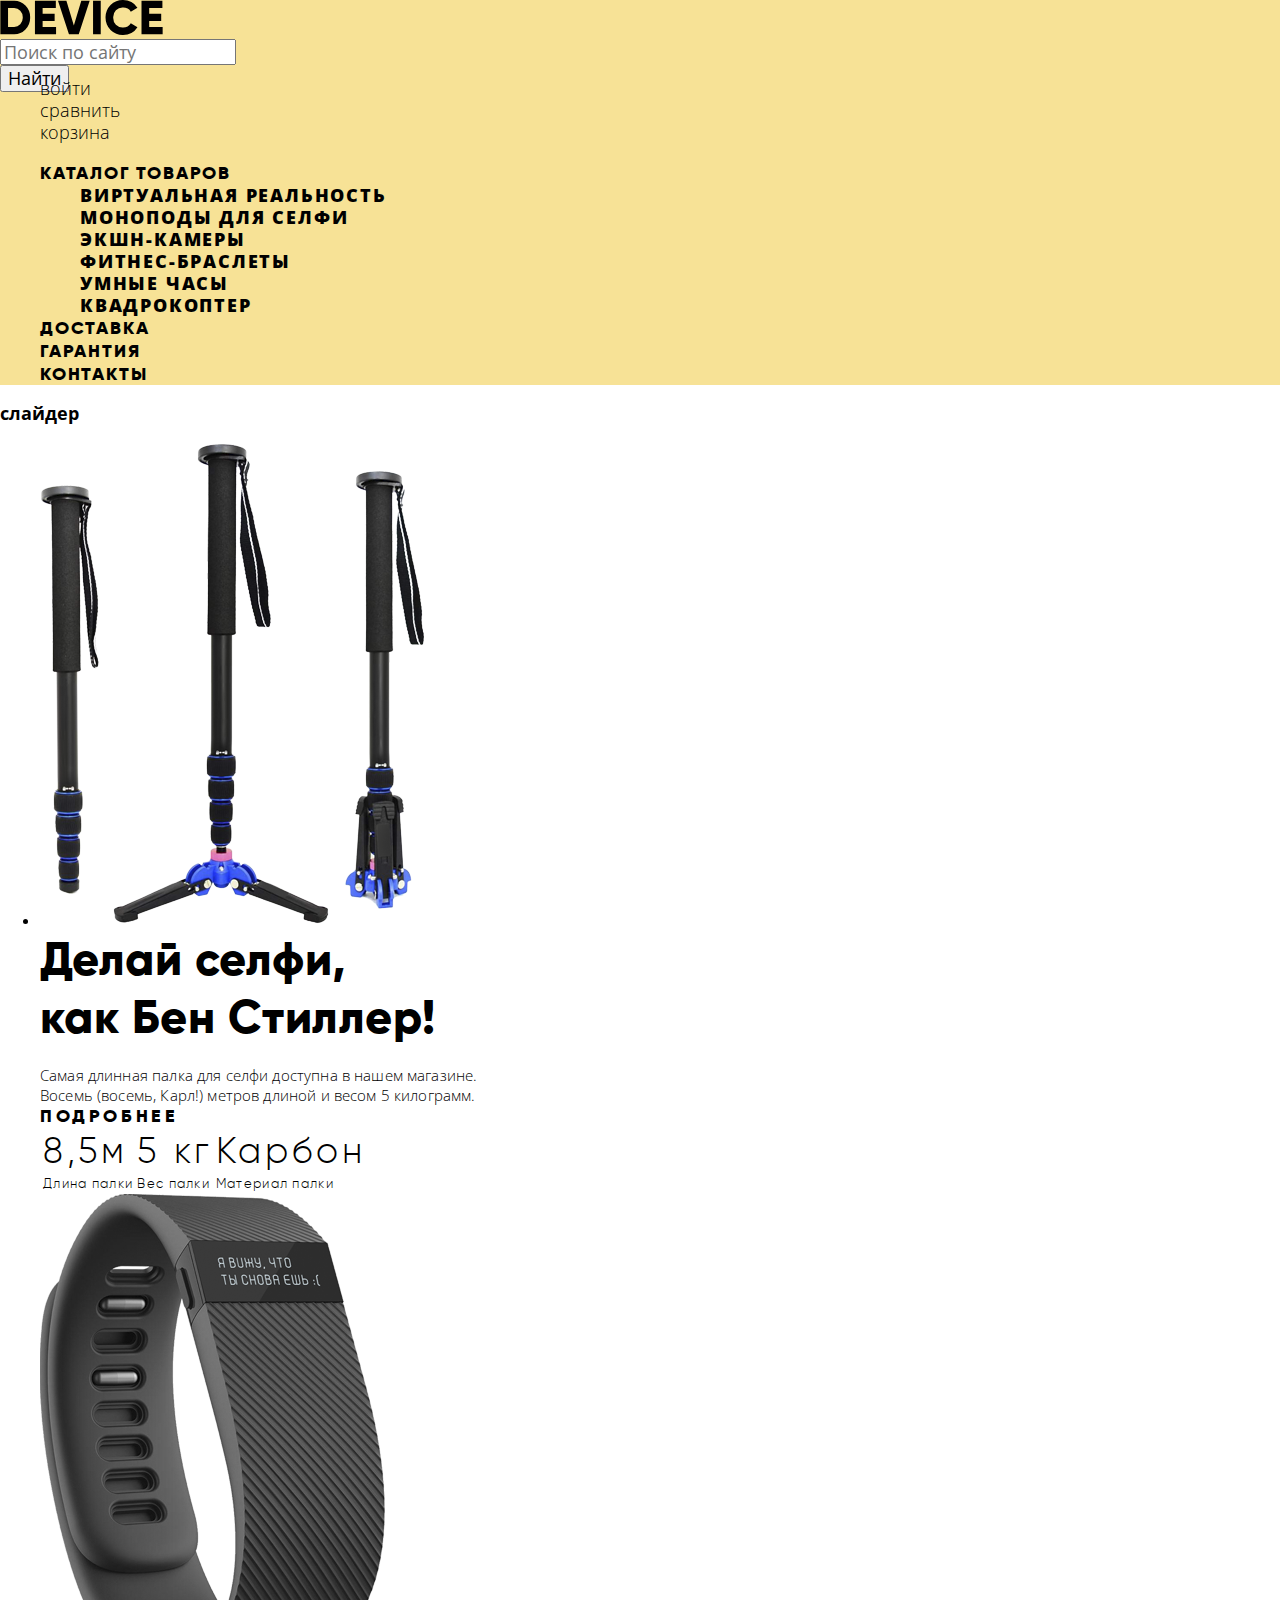
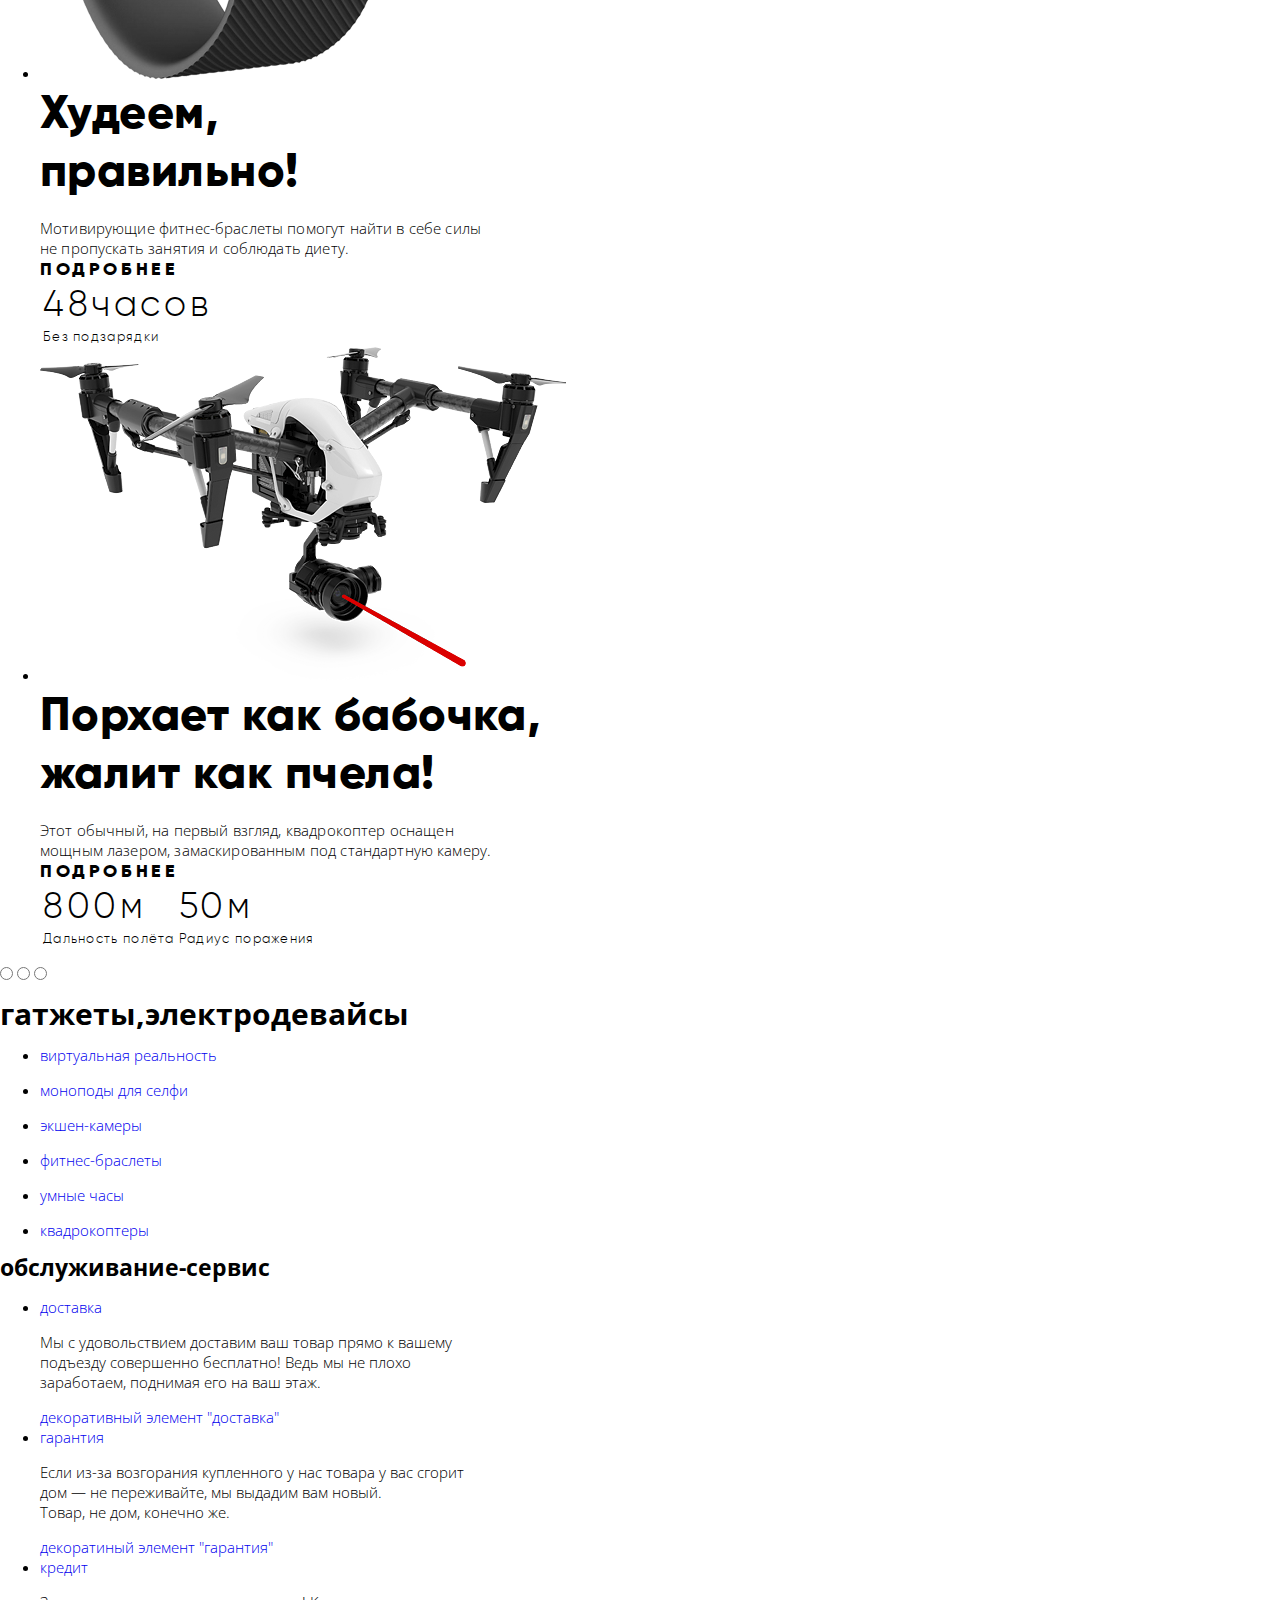
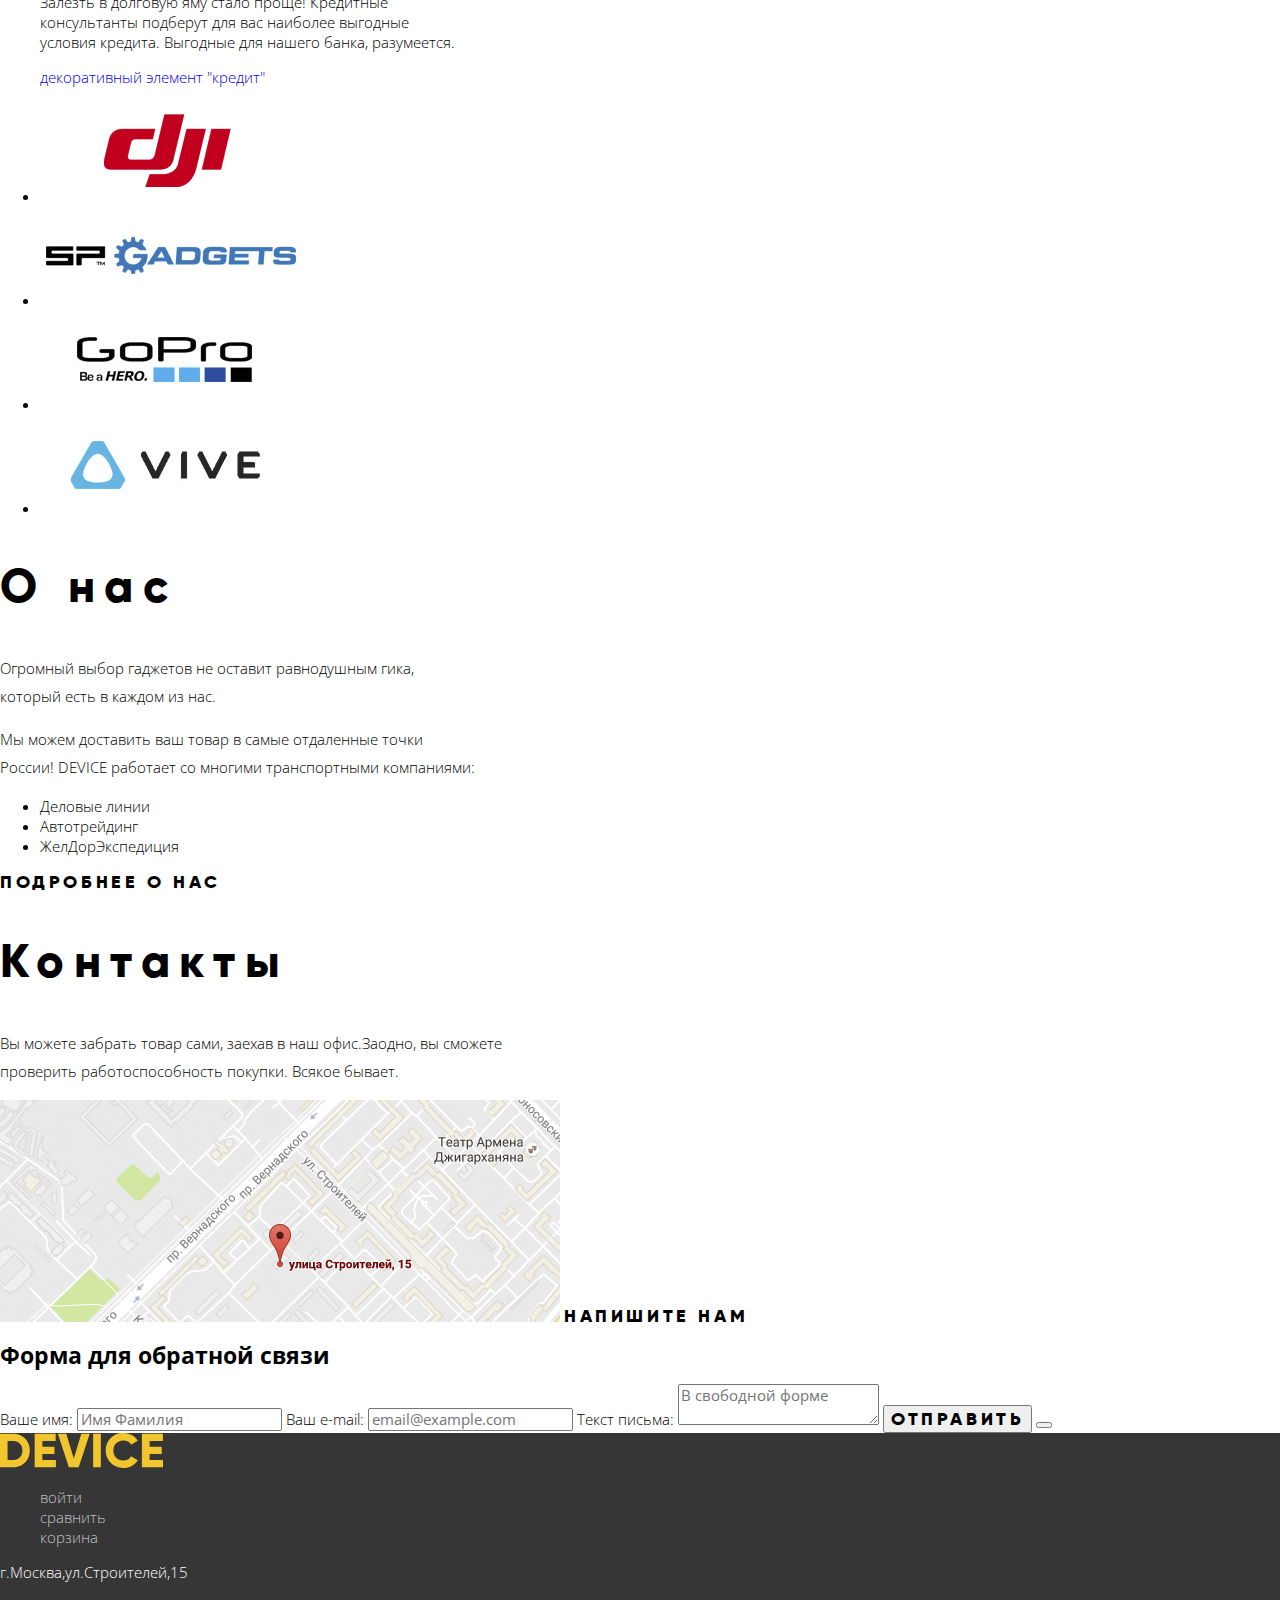
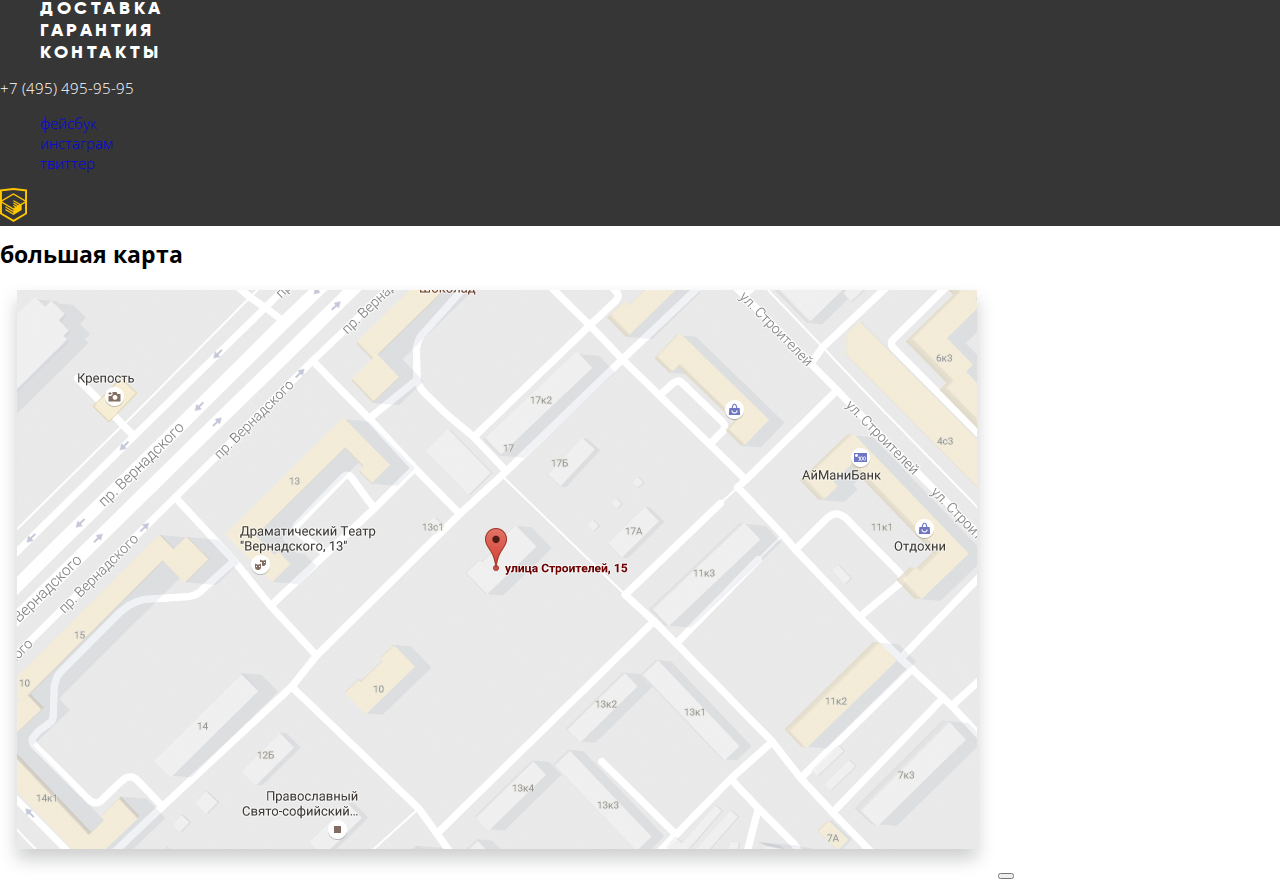
==== commit 81f7d142: "Update index.html" ====
--- a/index.html
+++ b/index.html
@@ -12,7 +12,7 @@
 <body>
   <header class="page__header">
     <nav class="main-navigation">
-      <a href="#" class="page-logo"><img src="img/-e-logo.png" width="163" height="35" alt="логотип DEVICE"></a>
+      <a href="#" class="page-logo"><img src="img/logo-device.svg" width="163" height="35" alt="логотип DEVICE"></a>
       <form class="search" method="get" action="https://echo.htmlacademy.ru">
         <label class="visually-hidden" for="search" hidden>поиск по сайту</label>
         <input class="search-input" id="search" type="search" name="search" placeholder="Поиск по сайту">
@@ -43,8 +43,8 @@
   <main>
     <section>
       <h3 class="visually-hidden">слайдер</h3>
-      <ul>
-        <li><img src="img/slider-11.png" alt="самая длинная палка для селфи">
+      <ul class="slider-list">
+        <li><img src="img/slider-11.png" alt="самая длинная палка для селфи" width="384" height="486">
           <b class="slider__page">Делай селфи,<br> как Бен Стиллер!</b>
           <!--Здесь будет декоративная цифра 01-->
           <p class="slider__text">Самая длинная палка для селфи доступна в нашем магазине.<br>
@@ -63,33 +63,33 @@
             </tr>
           </table>
         </li>
-        <li><img src="img/slider-21.png" alt="фитнес-браслет">
+        <li><img src="img/slider-21.png" alt="фитнес-браслет" width="345" height="485">
           <b class="slider__page">Худеем,<br> правильно!</b>
           <!--Здесь будет декоративная цифра 02-->
-          <p>Мотивирующие фитнес-браслеты помогут найти в себе силы<br>
+          <p class="slider__text">Мотивирующие фитнес-браслеты помогут найти в себе силы<br>
             не пропускать занятия и соблюдать диету.</p>
-          <a href="#">подробнее</a>
-          <table>
-            <tr>
+          <a href="#" class="btn">подробнее</a>
+          <table class="table-slider__1">
+            <tr class="table-value">
               <td>48часов</td>
             </tr>
-            <tr>
+            <tr class="table-parameters">
               <td>Без подзарядки</td>
             </tr>
           </table>
         </li>
-        <li><img src="img/slider-31.png" alt="квадрокоптер">
+        <li><img src="img/slider-31.png" alt="квадрокоптер" width="526" height="334">
           <b class="slider__page">Порхает как бабочка,<br> жалит как пчела!</b>
           <!--Здесь будет декоративная цифра 03-->
-          <p>Этот обычный, на первый взгляд, квадрокоптер оснащен<br>
+          <p class="slider__text">Этот обычный, на первый взгляд, квадрокоптер оснащен<br>
             мощным лазером, замаскированным под стандартную камеру.</p>
-          <a href="#">подробнее</a>
-          <table>
-            <tr>
+          <a href="#" class="btn">подробнее</a>
+          <table class="table-slider__1">
+            <tr class="table-value">
               <td>800м</td>
               <td>50м</td>
             </tr>
-            <tr>
+            <tr class="table-parameters">
               <td>Дальность полёта</td>
               <td>Радиус поражения</td>
             </tr>
@@ -105,10 +105,10 @@
         <label for="radio-button3" hidden>третий слайд</label>
       </div>
     </section>
-    <section>
+    <section class="main-link__goods">
       <h1 class="visually-hidden">гатжеты,электродевайсы</h1>
       <!--список svg иконок-->
-      <ul>
+      <ul class="goods__link">
         <li><a href="#">
             <p>виртуальная реальность</p>
           </a></li>
@@ -129,25 +129,25 @@
           </a></li>
       </ul>
     </section>
-    <section>
+    <section class="service">
       <h2 class="visually-hidden">обслуживание-сервис</h2>
-      <ul>
-        <li><a href="#">доставка</a><b>Доставка</b>
-          <p>Мы с удовольствием доставим ваш товар прямо к вашему<br>
+      <ul class="service-list">
+        <li><a href="#" class="service-btn">доставка</a>
+          <p class="service-text">Мы с удовольствием доставим ваш товар прямо к вашему<br>
             подъезду совершенно бесплатно! Ведь мы не плохо<br>
             заработаем, поднимая его на ваш этаж.</p>
           <!--картинка svg-->
           <a href="#">декоративный элемент "доставка"</a>
         </li>
-        <li><a href="#">гарантия</a><b>Гарантия</b>
-          <p>Если из-за возгорания купленного у нас товара у вас сгорит<br>
+        <li><a href="#" class="service-btn">гарантия</a>
+          <p class="service-text">Если из-за возгорания купленного у нас товара у вас сгорит<br>
             дом — не переживайте, мы выдадим вам новый.<br>
             Товар, не дом, конечно же.</p>
           <!--картинка svg-->
           <a href="#">декоратиный элемент "гарантия"</a>
         </li>
-        <li><a href="#">кредит</a><b>Кредит</b>
-          <p>Залезть в долговую яму стало проще! Кредитные<br>
+        <li><a href="#" class="service-btn">кредит</a>
+          <p class="service-text">Залезть в долговую яму стало проще! Кредитные<br>
             консультанты подберут для вас наиболее выгодные<br>
             условия кредита. Выгодные для нашего банка, разумеется.</p>
           <!--картинка svg-->
@@ -156,7 +156,7 @@
       </ul>
     </section>
     <div>
-      <ul>
+      <ul class="logo-list">
         <li><a href="#"><img src="img/logo-1.png" alt="логотип-dji"></a></li>
         <li><a href="#"><img src="img/logo-3.png" alt="логотип-sp Gadgets"></a></li>
         <li><a href="#"><img src="img/logo-333.png" alt="логотип-GoPro"></a></li>
@@ -180,7 +180,7 @@
       <h2 class="title__section-info">Контакты</h2>
       <p class="text__section-info">Вы можете забрать товар сами, заехав в наш офис.Заодно, вы сможете<br>
         проверить работоспособность покупки. Всякое бывает.</p>
-      <a href=""><img src="img/map1.jpg" alt="карта как доехать"></a>
+      <a href=""><img src="img/map1.jpg" alt="карта как доехать" width="560" height="222"></a>
       <a href="" class="btn"> напишите нам</a>
     </section>
     <section class="popup-write-us">
@@ -192,7 +192,7 @@
         <input type="email" id="user-email" name="user-email" placeholder="email@example.com">
         <label for="user-message">Текст письма:</label>
         <textarea id="user-message" name="user-message" placeholder="В свободной форме"></textarea>
-        <button class="button" type="submit" name="send">Отправить</button>
+        <button class="btn" type="submit" name="send">Отправить</button>
         <button class="popup-write-us_close" type="reset" name="close" aria-label="закрыть">
         </button>
       </form>
